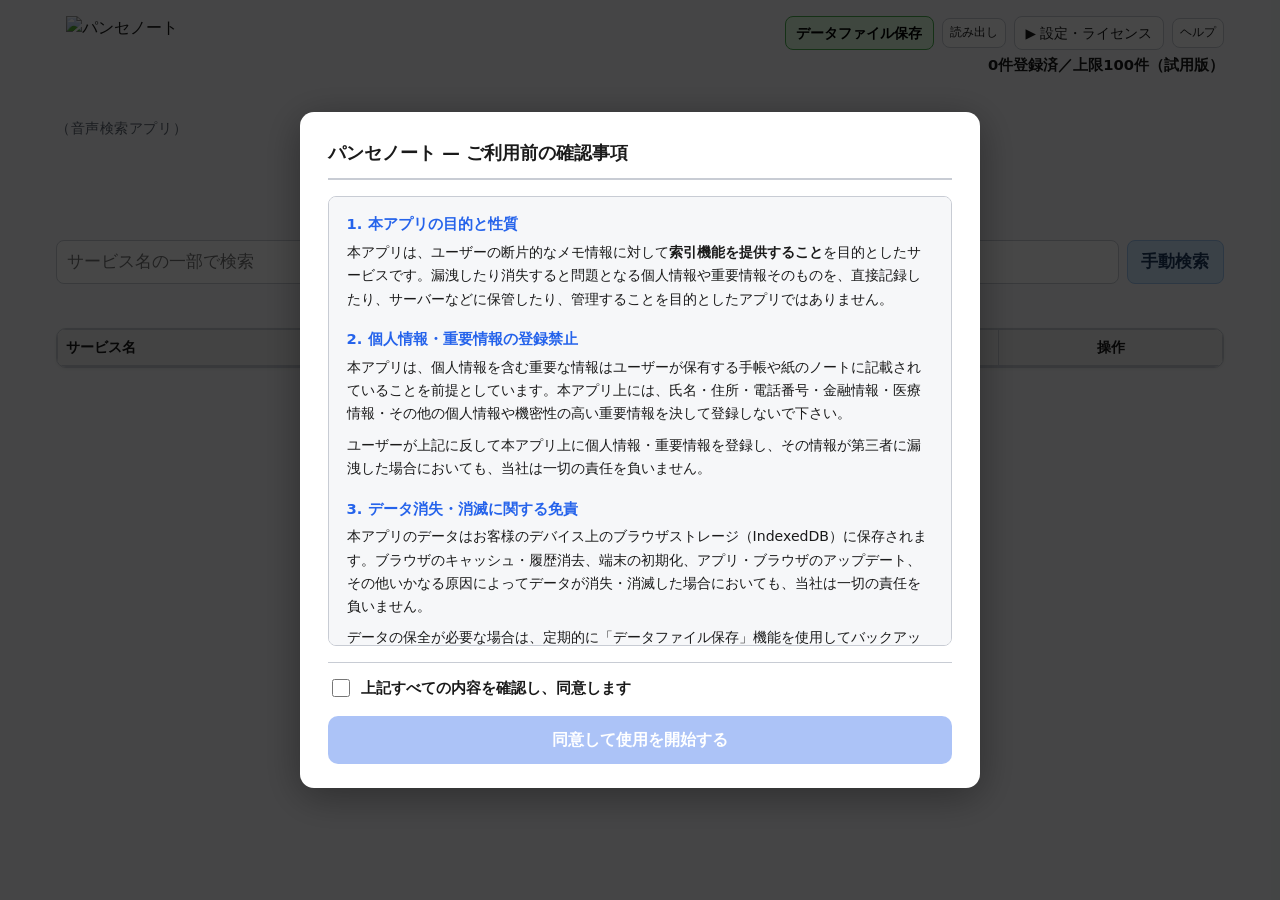
==== index.html @ 1d2e1993 "アイコン変更２" ====
<!DOCTYPE html>
<html lang="ja">
  <head>
    <meta charset="utf-8" />
    <meta name="viewport" content="width=device-width, initial-scale=1" />
    <title>パンセノート — 音声検索アプリ</title>
    <meta
      name="description"
      content="紙ノートに書いた情報の索引を、音声と手入力で登録・検索します。"
    />
    <meta name="theme-color" content="#115e59" />
    <meta name="mobile-web-app-capable" content="yes" />
    <meta name="apple-mobile-web-app-capable" content="yes" />
    <meta name="apple-mobile-web-app-status-bar-style" content="default" />
    <meta name="apple-mobile-web-app-title" content="パンセノート" />
    <link rel="manifest" href="./manifest.webmanifest" />
    <link rel="icon" href="./img/icons/icon-192.png" sizes="192x192" type="image/png" />
    <link rel="apple-touch-icon" href="./img/icons/apple-touch-icon.png" />
    <link rel="stylesheet" href="css/app.css" />
  </head>
  <body>
    <div class="app-wrap">
      <input
        type="file"
        id="import-file"
        class="sr-only"
        accept="application/json,.json,application/zip,.zip"
        aria-hidden="true"
      />
      <input
        type="file"
        id="photo-file"
        class="sr-only"
        accept="image/*"
        aria-hidden="true"
      />

      <header class="app-header">
        <!-- 上段: ロゴ（左）＋ボタン群（右） -->
        <div class="header-top-row">
          <div class="app-logo-block">
            <img src="img/logo.svg" alt="パンセノート" class="app-logo" />
            <!-- PC用副題（ロゴ中央揃え） -->
            <p class="subtitle subtitle-desktop">（音声検索アプリ）</p>
          </div>
          <div class="header-right-block">
            <div class="header-data-actions">
              <button type="button" id="btn-demo" class="sm-header btn-demo-trigger" hidden>
                デモ
              </button>
              <button type="button" id="btn-export" class="sm-header btn-action-green">
                <span class="lbl-wide">データファイル保存</span><span class="lbl-narrow">データ保存</span>
              </button>
              <button type="button" id="btn-import-trigger" class="sm-header btn-header-import">
                <span class="lbl-wide">読み出し</span><span class="lbl-narrow">読出</span>
              </button>
              <span class="hdr-break" aria-hidden="true"></span>
              <div class="header-secondary-actions">
                <button type="button" id="btn-settings-toggle" class="sm-header">
                  ▶ 設定・ライセンス
                </button>
                <button type="button" id="btn-help" class="sm-header btn-header-import">
                  <span class="lbl-wide">ヘルプ</span><span class="lbl-narrow">ヘルプ</span>
                </button>
              </div>
            </div>
            <!-- PC用件数情報（ボタン下・右寄せ） -->
            <p class="plan-summary plan-summary-pc" id="plan-summary-line" aria-live="polite"></p>
          </div>
        </div>

        <!-- 副題＋件数情報行（タブレット・スマホ用） -->
        <div class="header-sub-row">
          <p class="subtitle subtitle-sp">（音声検索アプリ）</p>
          <p class="plan-summary plan-summary-sp" id="plan-summary-line-sp" aria-live="polite"></p>
        </div>

        <!-- 音声ボタン行（中央配置、ヘッダー最下部） -->
        <div class="voice-row">
          <button
            type="button"
            id="btn-voice-search"
            class="voice-lg voice-btn voice-btn-search"
          >
            <span class="voice-btn-inner">
              <span class="voice-btn-title-row">
                <span class="voice-btn-mic" aria-hidden="true">
                  <svg xmlns="http://www.w3.org/2000/svg" width="22" height="22" viewBox="0 0 24 24" fill="currentColor" focusable="false">
                    <path d="M12 14c1.66 0 3-1.34 3-3V5c0-1.66-1.34-3-3-3S9 3.34 9 5v6c0 1.66 1.34 3 3 3zm5-3c0 2.76-2.24 5-5 5s-5-2.24-5-5H5c0 3.53 2.61 6.43 6 6.92V21h2v-3.08c3.39-.49 6-3.39 6-6.92h-2z"/>
                  </svg>
                </span>
                <span class="voice-btn-title">音声検索</span>
              </span>
              <span class="voice-btn-sub">（サービス名の一部）</span>
            </span>
          </button>
          <button
            type="button"
            id="btn-voice-register"
            class="voice-lg voice-btn voice-btn-register"
          >
            <span class="voice-btn-inner">
              <span class="voice-btn-title-row">
                <span class="voice-btn-mic" aria-hidden="true">
                  <svg xmlns="http://www.w3.org/2000/svg" width="22" height="22" viewBox="0 0 24 24" fill="currentColor" focusable="false">
                    <path d="M12 14c1.66 0 3-1.34 3-3V5c0-1.66-1.34-3-3-3S9 3.34 9 5v6c0 1.66 1.34 3 3 3zm5-3c0 2.76-2.24 5-5 5s-5-2.24-5-5H5c0 3.53 2.61 6.43 6 6.92V21h2v-3.08c3.39-.49 6-3.39 6-6.92h-2z"/>
                  </svg>
                </span>
                <span class="voice-btn-title" id="voice-register-title">音声登録</span>
              </span>
              <span class="voice-btn-sub" id="voice-register-sub-primary">（サービス名）</span>
              <span class="voice-btn-sub" id="voice-register-sub-secondary">又は（●冊●頁・名前）</span>
            </span>
          </button>
        </div>
      </header>

      <div
        id="license-warning-banner"
        class="license-warning-banner"
        role="status"
        hidden
      ></div>

      <!-- メイン表示エリア（設定展開時は非表示） -->
      <div id="main-section">
        <div id="entry-limit-warning-inline" class="inline-warning" role="status" hidden></div>

        <div class="search-row">
          <label class="sr-only" for="manual-search">手動検索</label>
          <input
            type="search"
            id="manual-search"
            placeholder="サービス名の一部で検索"
            autocomplete="off"
          />
          <button type="button" id="btn-search" class="btn-action-green">
            手動検索
          </button>
        </div>
        <div id="search-meta" class="search-meta" aria-live="polite"></div>

        <div class="table-wrap">
          <table class="entries-table">
            <colgroup>
              <col class="col-title" />
              <col class="col-booknum" />
              <col class="col-actions" />
            </colgroup>
            <thead>
              <tr>
                <th scope="col" class="th-title">サービス名</th>
                <th scope="col" class="th-booknum">冊・頁</th>
                <th scope="col" class="th-actions">操作</th>
              </tr>
            </thead>
            <tbody id="entries-body"></tbody>
          </table>
        </div>
      </div>

      <!-- 設定・ライセンスパネル（設定ボタン押下時のみ表示） -->
      <div id="settings-panel" class="settings-panel" hidden>
        <div class="settings-panel-title">▼ 設定・ライセンス</div>
        <div class="settings-body">
          <div class="user-settings-section plan-up-section">
            <p class="user-settings-title">プランアップする</p>
            <div class="settings-action-row plan-up-action-row">
              <button
                type="button"
                id="btn-plan-up"
                class="settings-link-button"
              >
                ▶ プランアップする
              </button>
              <p class="plan-up-note">・プランアップページに移ります。</p>
            </div>
            <div class="license-form">
              <label for="license-key-input">ライセンスキー <span class="license-key-note">・マイナス記号の入力は省略可能です。アルファベットは小文字で入力が可能です。</span><span id="license-activate-status" class="license-activate-status" hidden>ただいま認証中です。</span></label>
              <div class="license-form-row">
                <input
                  type="text"
                  id="license-key-input"
                  class="license-key-input"
                  placeholder="PN1-XXXX-XXXX-XXXX"
                  autocomplete="off"
                  spellcheck="false"
                />
                <button type="button" id="btn-license-activate" class="settings-license-btn">
                  認証する
                </button>
              </div>
            </div>
          </div>
          <div class="user-settings-section">
            <p class="user-settings-title">ユーザー設定</p>
            <label class="settings-check-row" for="setting-prefer-manual-register">
              <input type="checkbox" id="setting-prefer-manual-register" />
              <span>音声登録を使用しない（手動登録を使用する）</span>
            </label>
            <label class="settings-check-row demo-settings-row" for="setting-show-demo-button">
              <input type="checkbox" id="setting-show-demo-button" />
              <span>デモボタンを表示する（体験機モードをオンにする）</span>
            </label>
            <label class="settings-field-label" for="setting-speech-timeout">
              音声認識タイムアウト
            </label>
            <select id="setting-speech-timeout" class="settings-select">
              <option value="5000">5秒</option>
              <option value="10000">10秒</option>
            </select>
            <label class="settings-field-label settings-field-label-transfer" for="btn-device-transfer">
              他の端末とデータを受け渡しする
            </label>
            <div class="settings-action-row transfer-action-row">
              <button type="button" id="btn-device-transfer" class="settings-link-button">
                ▶ 他の端末とデータを受け渡しする
              </button>
            </div>
          </div>

          <hr class="settings-divider" />
          <button type="button" class="voice-log-toggle-btn" id="internal-settings-toggle-btn">▶ 内部情報・診断</button>
          <div class="voice-log-body" id="internal-settings-body" hidden>
            <p id="license-api-url-hint" class="settings-hint"></p>
            <p id="license-api-diagnostics" class="settings-hint" aria-live="polite"></p>
            <ul class="license-meta">
              <li>
                プラン: <span id="license-plan-detail">—</span>
              </li>
              <li>認証状態: <span id="license-status-label">—</span></li>
              <li>初回認証日時: <span id="license-activated-at">—</span></li>
              <li>最終サーバー確認: <span id="license-last-checked">—</span></li>
              <li>次回確認予定: <span id="license-next-check">—</span></li>
              <li>最終データ保存日時: <span id="last-backup-label">—</span></li>
              <li>最終保存ファイル: <span id="last-backup-path-label">—</span></li>
              <li>最終データ読込日時: <span id="last-import-at-label">—</span></li>
              <li>最終読込ファイル: <span id="last-import-path-label">—</span></li>
              <li>未保存の変更件数: <span id="unsaved-change-count-label">—</span></li>
              <li>最終保存推奨表示: <span id="last-backup-recommend-label">—</span></li>
              <li>利用規約同意日時: <span id="terms-accepted-at-label">—</span></li>
              <li>アプリセルフID: <span id="app-self-id-label">—</span></li>
              <li>利用回数: <span id="app-launch-count-label">—</span></li>
              <li>検索実施回数: <span id="search-count-label">—</span></li>
              <li>登録実施回数: <span id="register-count-label">—</span></li>
              <li>最終利用状況送信: <span id="last-usage-sent-at-label">—</span></li>
              <li>アプリ版: <span id="app-version-label">—</span> <span id="app-build-label" style="font-size:0.85em;color:var(--muted)"></span></li>
              <li>現在認識している表示領域: <span id="viewport-size-label">—</span></li>
            </ul>
            <div class="license-meta-action-row">
              <button type="button" id="btn-force-refresh" class="settings-license-btn">
                最新版を読み込み直す
              </button>
            </div>
          </div>

          <!-- 直近音声認識ログ（確認用） -->
          <hr class="settings-divider" />
          <button type="button" class="voice-log-toggle-btn" id="voice-log-toggle-btn">▶ 直近音声認識ログ（確認用）</button>
          <div class="voice-log-body" id="voice-log-body" hidden>
            <p class="settings-lead">音声検索・音声登録の直近10件について、生の認識結果と検索/解析結果を表示します。音声認識不調時の確認に使えます。</p>
            <div class="voice-log-actions">
              <button type="button" id="btn-voice-log-clear">ログを消去</button>
            </div>
            <div id="voice-log-list" class="voice-log-list" aria-live="polite"></div>
          </div>
        </div>
      </div>
    </div>

    <div
      id="orientation-lock-overlay"
      class="orientation-lock-overlay"
      hidden
      aria-modal="true"
      role="dialog"
      aria-labelledby="orientation-lock-title"
    >
      <div class="orientation-lock-box" role="document">
        <h2 id="orientation-lock-title" class="orientation-lock-title">縦向きでご利用ください</h2>
        <p class="orientation-lock-text">このアプリは縦固定です。端末を縦向きに戻してください。</p>
      </div>
    </div>

    <!-- 規約承認モーダル（未承認時のみ表示） -->
    <div id="terms-modal" class="terms-overlay" hidden aria-modal="true" role="dialog" aria-labelledby="terms-title">
      <div class="terms-box">
        <h2 id="terms-title" class="terms-title">パンセノート — ご利用前の確認事項</h2>
        <div class="terms-scroll" tabindex="0">

          <section class="terms-section">
            <h3>1. 本アプリの目的と性質</h3>
            <p>本アプリは、ユーザーの断片的なメモ情報に対して<strong>索引機能を提供すること</strong>を目的としたサービスです。漏洩したり消失すると問題となる個人情報や重要情報そのものを、直接記録したり、サーバーなどに保管したり、管理することを目的としたアプリではありません。</p>
          </section>

          <section class="terms-section">
            <h3>2. 個人情報・重要情報の登録禁止</h3>
            <p>本アプリは、個人情報を含む重要な情報はユーザーが保有する手帳や紙のノートに記載されていることを前提としています。本アプリ上には、氏名・住所・電話番号・金融情報・医療情報・その他の個人情報や機密性の高い重要情報を決して登録しないで下さい。</p>
            <p>ユーザーが上記に反して本アプリ上に個人情報・重要情報を登録し、その情報が第三者に漏洩した場合においても、当社は一切の責任を負いません。</p>
          </section>

          <section class="terms-section">
            <h3>3. データ消失・消滅に関する免責</h3>
            <p>本アプリのデータはお客様のデバイス上のブラウザストレージ（IndexedDB）に保存されます。ブラウザのキャッシュ・履歴消去、端末の初期化、アプリ・ブラウザのアップデート、その他いかなる原因によってデータが消失・消滅した場合においても、当社は一切の責任を負いません。</p>
            <p>データの保全が必要な場合は、定期的に「データファイル保存」機能を使用してバックアップを取得してください。</p>
          </section>

          <section class="terms-section">
            <h3>4. 外部サービスとの通信</h3>
            <p>本アプリはライセンス認証および利用状況確認のため、インターネット経由で Google Apps Script と通信します。送信される情報には、ライセンスキー、アプリバージョン、端末識別の参考情報、利用規約同意日時、アプリセルフID、起動回数、検索回数、登録回数等の利用統計が含まれます。</p>
            <p>本文・メモ等の登録データそのものは送信対象に含めません。ただし、機密情報・個人情報は本アプリへ登録しない前提でご利用ください。</p>
          </section>

          <section class="terms-section">
            <h3>5. 動作環境の保証</h3>
            <p>本アプリはブラウザ上で動作するWebアプリケーションです。ブラウザの種類・バージョン・OS・デバイス環境によっては、一部機能（音声認識等）が正常に動作しない場合があります。当社は特定の環境での動作を保証しません。</p>
          </section>

          <section class="terms-section">
            <h3>6. サービスの変更・中断・終了</h3>
            <p>当社は、ユーザーへの事前通知なく、本アプリの機能の変更・追加・削除、およびサービスの中断・終了を行う場合があります。これにより生じたいかなる損害についても、当社は責任を負いません。</p>
          </section>

          <section class="terms-section">
            <h3>7. 本規約の改訂</h3>
            <p>当社は必要に応じて本規約を改訂することがあります。改訂が行われた場合、次回のアプリ起動時に改めて確認・同意を求めます。改訂後も本アプリを継続してご利用になる場合は、改訂後の規約に同意したものとみなします。</p>
          </section>

        </div><!-- /.terms-scroll -->

        <div class="terms-agree-row">
          <label class="terms-agree-label">
            <input type="checkbox" id="terms-agree-check" />
            <span>上記すべての内容を確認し、同意します</span>
          </label>
        </div>
        <button type="button" id="btn-terms-agree" class="terms-agree-btn" disabled>
          同意して使用を開始する
        </button>
      </div>
    </div><!-- /#terms-modal -->

    <div id="app-dialog" class="app-dialog-overlay" hidden aria-modal="true" role="dialog" aria-labelledby="app-dialog-message">
      <div class="app-dialog-box" role="document">
        <button type="button" id="app-dialog-close" class="mobile-edit-close-btn app-dialog-close-btn" aria-label="閉じる" hidden>✕</button>
        <p id="app-dialog-message" class="app-dialog-message"></p>
        <p id="app-dialog-detail" class="app-dialog-detail" hidden></p>
        <div id="app-dialog-sections" class="app-dialog-sections" hidden></div>
        <div class="app-dialog-actions">
          <button type="button" id="app-dialog-cancel" class="app-dialog-btn app-dialog-btn-secondary">キャンセル</button>
          <button type="button" id="app-dialog-ok" class="app-dialog-btn app-dialog-btn-primary">OK</button>
          <button type="button" id="app-dialog-extra" class="app-dialog-btn btn-action-ai" hidden>AIで調べる</button>
        </div>
      </div>
    </div><!-- /#app-dialog -->

    <div id="demo-guide-overlay" class="demo-guide-overlay" hidden aria-modal="true" role="dialog" aria-labelledby="demo-guide-title">
      <div class="demo-guide-box" role="document">
        <div class="demo-guide-header">
          <h2 id="demo-guide-title" class="demo-guide-title">パンセノート 新体験へようこそ！</h2>
          <span class="demo-guide-badge">サンプルデータ入り</span>
        </div>
        <div class="demo-guide-body">
          <button type="button" id="demo-guide-close" class="mobile-edit-close-btn demo-guide-close" aria-label="閉じる">✕</button>
          <p class="demo-guide-lead">
            サンプルデータが読み込まれています。<br />
            音声検索を試したり、検索結果を「AIで調べる」ボタンで調べたり体験できます。
          </p>
          <section class="demo-guide-section">
            <h3>おすすめ検索語</h3>
            <div class="demo-guide-chip-list">
              <span class="demo-guide-chip">ママ</span>
              <span class="demo-guide-chip">キッチン</span>
              <span class="demo-guide-chip">あんかけ</span>
              <span class="demo-guide-chip">鶏肉</span>
              <span class="demo-guide-chip">エアコン</span>
              <span class="demo-guide-chip">パナ</span>
              <span class="demo-guide-chip">イオン</span>
              <span class="demo-guide-chip">Google</span>
              <span class="demo-guide-chip">パソコン</span>
              <span class="demo-guide-chip">スマホ</span>
            </div>
          </section>
          <section class="demo-guide-section">
            <h3>音声登録も試せます</h3>
            <div class="demo-guide-chip-list">
              <span class="demo-guide-chip demo-guide-chip-wide">「メモ 洗濯機」と発声</span>
              <span class="demo-guide-chip demo-guide-chip-wide">「1冊目 5ページ レシピ」と発声</span>
            </div>
          </section>
          <div class="demo-guide-note-block">
            <p><strong>AIで調べる：</strong> 検索結果に対しては、「AIで調べる」ボタンが用意されていますのでお試しください。</p>
            <p><strong>ヘルプ：</strong> 詳細なヘルプ機能がヘルプボタンに準備されていますので、ご不明な点はヘルプボタンもご活用ください。</p>
            <p><strong>サンプルデータについて：</strong> このサンプルデータは、設定ライセンス画面でいつでも削除することが出来ます。</p>
          </div>
          <button type="button" id="demo-guide-start" class="demo-guide-start-btn">このガイドを閉じて使ってみる</button>
        </div>
      </div>
    </div><!-- /#demo-guide-overlay -->

    <div id="import-confirm-dialog" class="app-dialog-overlay" hidden aria-modal="true" role="dialog" aria-labelledby="import-confirm-title">
      <div class="app-dialog-box import-confirm-box" role="document">
        <h2 id="import-confirm-title" class="import-confirm-title">外部保存データファイルを読み込みます</h2>
        <dl class="import-confirm-meta">
          <div class="import-confirm-meta-row">
            <dt>ファイル名</dt>
            <dd id="import-confirm-file-name">-</dd>
          </div>
          <div class="import-confirm-meta-row">
            <dt>登録データ件数</dt>
            <dd id="import-confirm-item-count">0件</dd>
          </div>
          <div class="import-confirm-meta-row">
            <dt>登録写真件数</dt>
            <dd id="import-confirm-photo-count">0件</dd>
          </div>
        </dl>
        <div id="import-confirm-mode-wrap" class="import-confirm-mode-wrap" hidden>
          <p class="import-confirm-mode-title">現在のパンセノートに登録データがあります。読み込み方法を選択してください。</p>
          <p id="import-confirm-note" class="app-dialog-detail import-confirm-note" hidden></p>
          <label class="import-confirm-option">
            <input type="radio" name="import-confirm-mode" value="append" checked />
            <span>追加して読み込む</span>
          </label>
          <label class="import-confirm-option">
            <input type="radio" name="import-confirm-mode" value="replace" />
            <span>既存データを破棄して上書きする</span>
          </label>
        </div>
        <div class="app-dialog-actions">
          <button type="button" id="import-confirm-cancel" class="app-dialog-btn app-dialog-btn-secondary">読み込まない</button>
          <button type="button" id="import-confirm-ok" class="app-dialog-btn app-dialog-btn-primary">読み込む</button>
        </div>
      </div>
    </div><!-- /#import-confirm-dialog -->

    <div id="photo-viewer-overlay" class="photo-viewer-overlay" hidden aria-modal="true" role="dialog" aria-labelledby="photo-viewer-title">
      <div class="photo-viewer-box" role="document">
        <div class="photo-viewer-header">
          <h2 id="photo-viewer-title" class="photo-viewer-title">登録写真</h2>
          <button type="button" id="photo-viewer-close" class="app-dialog-btn app-dialog-btn-secondary">閉じる</button>
        </div>
        <div class="photo-viewer-body">
          <img id="photo-viewer-image" class="photo-viewer-image" alt="登録写真" />
        </div>
      </div>
    </div><!-- /#photo-viewer-overlay -->

    <div id="mobile-edit-sheet-overlay" class="mobile-edit-sheet-overlay" hidden aria-modal="true" role="dialog" aria-labelledby="mobile-edit-sheet-title">
      <div id="mobile-edit-sheet" class="mobile-edit-sheet" role="document">
        <div class="mobile-edit-sheet-header">
          <h2 id="mobile-edit-sheet-title" class="mobile-edit-sheet-title">データ編集</h2>
          <button type="button" id="mobile-edit-close" class="mobile-edit-close-btn" aria-label="閉じる">✕</button>
        </div>
        <div class="mobile-edit-sheet-body">
          <label class="mobile-edit-field">
            <span>サービス名</span>
            <textarea id="mobile-edit-title" rows="2" maxlength="100" placeholder="情報を入力（サービス名空欄のデータ登録はできません）..."></textarea>
          </label>
          <div class="mobile-edit-bookpage-row">
            <label class="mobile-edit-field">
              <span>冊目</span>
              <input type="text" id="mobile-edit-book" inputmode="numeric" maxlength="3" />
            </label>
            <label class="mobile-edit-field">
              <span>ページ</span>
              <input type="text" id="mobile-edit-page" inputmode="numeric" maxlength="3" />
            </label>
          </div>
          <div class="mobile-edit-field memo-photo-field">
            <span>メモ</span>
            <div class="memo-photo-layout">
              <textarea id="mobile-edit-memo" class="memo-photo-textarea" rows="5" maxlength="500" placeholder="メモを入力（登録ボタンで確定）..."></textarea>
              <div id="mobile-edit-photo-slot" hidden></div>
            </div>
          </div>
        </div>
        <div class="mobile-edit-sheet-actions">
          <button type="button" id="mobile-edit-ai" class="app-dialog-btn app-dialog-btn-secondary">AIで調べる</button>
          <button type="button" id="mobile-edit-save" class="app-dialog-btn app-dialog-btn-primary">登録</button>
          <button type="button" id="mobile-edit-delete" class="app-dialog-btn app-dialog-btn-danger">削除</button>
        </div>
      </div>
    </div><!-- /#mobile-edit-sheet -->

    <div id="ai-lookup-overlay" class="ai-lookup-overlay" hidden aria-modal="true" role="dialog" aria-labelledby="ai-lookup-title">
      <div class="ai-lookup-dialog" role="document">
        <div class="ai-lookup-header">
          <h2 id="ai-lookup-title" class="ai-lookup-title">AIで調べる</h2>
          <button type="button" id="ai-lookup-close" class="mobile-edit-close-btn" aria-label="閉じる">✕</button>
        </div>
        <div class="ai-lookup-body">
          <label class="ai-lookup-field">
            <span>検索結果</span>
            <textarea id="ai-lookup-base-text" rows="3" maxlength="1000" placeholder="検索結果を入力"></textarea>
          </label>
          <label class="ai-lookup-field">
            <span>調べたい内容の種類</span>
            <select id="ai-lookup-category"></select>
          </label>
          <label class="ai-lookup-field">
            <span>定型文</span>
            <select id="ai-lookup-template"></select>
          </label>
          <label class="ai-lookup-field">
            <span>知りたいこと</span>
            <textarea id="ai-lookup-user-text" rows="3" maxlength="500" placeholder=""></textarea>
          </label>
        </div>
        <div class="ai-lookup-actions">
          <button type="button" id="ai-lookup-search" class="app-dialog-btn app-dialog-btn-primary">AIで調べる（外部ブラウザでの検索画面に移ります）</button>
        </div>
      </div>
    </div><!-- /#ai-lookup-overlay -->

    <div id="device-transfer-overlay" class="device-transfer-overlay" hidden aria-modal="true" role="dialog" aria-labelledby="device-transfer-title">
      <div class="device-transfer-dialog" role="document">
        <div class="device-transfer-header">
          <h2 id="device-transfer-title" class="device-transfer-title">他の端末とデータを受け渡しする</h2>
          <button type="button" id="device-transfer-close" class="mobile-edit-close-btn" aria-label="閉じる">✕</button>
        </div>
        <div class="device-transfer-body">
          <p class="device-transfer-lead">
            最上部のボタンを使って保存したデータファイルを、他の端末で読み出せば、他の端末との間で、登録データを共有することが出来ます。
          </p>
          <p class="device-transfer-lead">
            他の端末への保存データファイルの受け渡し方が解らない方は、以下の手順に従って、データファイルの送受信を試みてください。
          </p>
          <p class="device-transfer-lead">
            Windows・Androidスマホ・タブレット同士、または iPhone・iPad・Mac 同士でのファイル受け渡しを案内します。
          </p>
          <p class="device-transfer-lead">
            Android・WindowsではQuick Share、iPhone・iPad・MacではAirDropを使います。
          </p>

          <div class="device-transfer-case-block">
            <p class="device-transfer-case-title">今から行う作業を選んでください。</p>
            <div class="device-transfer-case-tabs device-transfer-mode-tabs" role="tablist" aria-label="送受信の選択">
              <button type="button" class="device-transfer-case-tab" id="device-transfer-mode-send" data-transfer-mode="send" role="tab" aria-selected="false">
                データファイルを送る
              </button>
              <button type="button" class="device-transfer-case-tab" id="device-transfer-mode-receive" data-transfer-mode="receive" role="tab" aria-selected="false">
                データファイルを受け取る
              </button>
            </div>
          </div>

          <div class="device-transfer-case-block">
            <p class="device-transfer-case-title">現在、ご使用中の端末を選んでください。</p>
            <div class="device-transfer-case-tabs device-transfer-device-tabs" role="tablist" aria-label="端末の選択">
              <button type="button" class="device-transfer-case-tab" id="device-transfer-device-android" data-transfer-device="android" role="tab" aria-selected="false">
                Androidスマホ・タブレット
              </button>
              <button type="button" class="device-transfer-case-tab" id="device-transfer-device-windows" data-transfer-device="windows" role="tab" aria-selected="false">
                Windows 機器
              </button>
              <button type="button" class="device-transfer-case-tab" id="device-transfer-device-iphoneipad" data-transfer-device="iphoneipad" role="tab" aria-selected="false">
                iPhone・iPad
              </button>
              <button type="button" class="device-transfer-case-tab" id="device-transfer-device-mac" data-transfer-device="mac" role="tab" aria-selected="false">
                Mac
              </button>
            </div>
            <div class="device-transfer-case-panel" id="device-transfer-case-panel" role="tabpanel">
              <h3 id="device-transfer-case-panel-title" class="device-transfer-case-panel-title">送受信と端末を選んでください</h3>
              <p id="device-transfer-case-panel-text" class="device-transfer-case-panel-text"></p>
            </div>
          </div>

          <div class="device-transfer-actions">
            <button type="button" id="device-transfer-run" class="app-dialog-btn device-transfer-main-btn" disabled>
              この内容で進む
            </button>
          </div>

          <div id="device-transfer-result" class="device-transfer-result" hidden>
            <p class="device-transfer-result-title">今回送るファイル</p>
            <dl class="device-transfer-result-meta">
              <div class="device-transfer-result-row">
                <dt>ファイル名</dt>
                <dd id="device-transfer-result-name">—</dd>
              </div>
              <div class="device-transfer-result-row">
                <dt>保存場所</dt>
                <dd id="device-transfer-result-location">—</dd>
              </div>
              <div class="device-transfer-result-row">
                <dt>作成日時</dt>
                <dd id="device-transfer-result-created-at">—</dd>
              </div>
              <div class="device-transfer-result-row">
                <dt>次の操作</dt>
                <dd id="device-transfer-result-next-step">—</dd>
              </div>
            </dl>
          </div>

          <p class="device-transfer-caution">
            送信先の端末に登録データを送ります。送信先の端末をよくご確認の上実行してください。
          </p>
        </div>
      </div>
    </div><!-- /#device-transfer-overlay -->

    <div id="toast" role="status" aria-live="polite"></div>

    <script src="js/config.js"></script>
    <script src="vendor/jszip.min.js"></script>
    <script src="js/license.js"></script>
    <script src="js/usage.js"></script>
    <script src="js/normalize.js"></script>
    <script src="js/db.js"></script>
    <script src="js/image.js"></script>
    <script src="js/voice.js"></script>
    <script>
      (function () {
        "use strict";
        if (!("serviceWorker" in navigator)) return;
        var C = window.PANSEE_CONFIG;
        if (!C || typeof C.getServiceWorkerUrl !== "function") return;
        window.addEventListener("load", function () {
          navigator.serviceWorker
            .register(C.getServiceWorkerUrl(), { scope: C.getBasePath() })
            .catch(function (err) {
              console.warn("Service worker registration failed:", err);
            });
        });
      })();
    </script>
    <script src="js/app.js"></script>
    <script>
      (function () {
        "use strict";

        function getBasePath() {
          var C = window.PANSEE_CONFIG;
          if (C && typeof C.getBasePath === "function") {
            return C.getBasePath();
          }
          return "/";
        }

        function fallbackForceRefresh() {
          if (!navigator.onLine) {
            window.alert("オンライン時のみ実行できます。");
            return;
          }
          if (!window.confirm("最新版を読み込み直しますか？\n保存していない変更がある場合は、先にデータ保存を行ってください。")) {
            return;
          }

          var scope = getBasePath();
          var reloaded = false;
          function reloadOnce() {
            if (reloaded) return;
            reloaded = true;
            window.location.replace(scope + "?refresh=" + Date.now());
          }

          if (!("serviceWorker" in navigator) || typeof caches === "undefined") {
            reloadOnce();
            return;
          }

          navigator.serviceWorker.getRegistration(scope).then(function (reg) {
            if (!reg) return null;
            return reg.update().catch(function () {
              return reg;
            }).then(function () {
              return navigator.serviceWorker.getRegistration(scope).catch(function () {
                return reg;
              });
            });
          }).then(function (reg) {
            return caches.keys().then(function (keys) {
              return Promise.all(
                keys.map(function (key) {
                  if (String(key).indexOf("panseenote-") !== 0) return Promise.resolve();
                  return caches.delete(key);
                })
              ).then(function () {
                return reg;
              });
            });
          }).then(function (reg) {
            navigator.serviceWorker.addEventListener("controllerchange", reloadOnce, { once: true });
            if (reg && reg.waiting) {
              reg.waiting.postMessage("skip-waiting");
              window.setTimeout(reloadOnce, 1500);
              return;
            }
            if (reg && reg.installing) {
              reg.installing.addEventListener("statechange", function () {
                if (reg.waiting) {
                  reg.waiting.postMessage("skip-waiting");
                }
              });
              window.setTimeout(reloadOnce, 1800);
              return;
            }
            reloadOnce();
          }).catch(function (err) {
            console.error("Fallback force refresh failed:", err);
            window.alert("最新版の読み込み直しに失敗しました。通信状況をご確認ください。");
          });
        }

        document.addEventListener("click", function (ev) {
          var target = ev.target;
          if (!(target instanceof Element)) return;
          var btn = target.closest("#btn-force-refresh");
          if (!btn || ev.defaultPrevented) return;
          if (typeof window.PANSEE_forceRefreshApp === "function") {
            return;
          }
          ev.preventDefault();
          fallbackForceRefresh();
        });
      })();
    </script>
  </body>
</html>
---- css/app.css ----
/* パンセノート — 標準的な読みやすさ優先のスタイル */

:root {
  color-scheme: light dark;
  --bg: #f6f7f9;
  --fg: #1a1a1a;
  --card: #ffffff;
  --border: #c8ccd4;
  --accent: #2563eb;
  --accent-hover: #1d4ed8;
  --danger: #b91c1c;
  --muted: #5c6370;
  --voice-pastel-search-bg: #cfe8ff;
  --voice-pastel-search-border: #9ec5f0;
  --voice-pastel-search-fg: #1e3a5f;
  --voice-pastel-register-bg: #fff3bf;
  --voice-pastel-register-border: #e8d48b;
  --voice-pastel-register-fg: #5c4a1a;
  --btn-save-green: #e1ffe1;
  --btn-save-green-hover: #d4f6d4;
  --btn-save-green-border: #4caf50;
  --btn-save-green-fg: #000000;
  --btn-delete-red: #ffcdcd;
  --btn-delete-red-hover: #ffc1c1;
  --btn-delete-red-border: #ff5050;
  --btn-delete-red-fg: #000000;
  --form-input-large: 1.05rem;
  --floating-ui-top: 8.5rem;
  font-family: system-ui, -apple-system, "Segoe UI", Roboto, "Hiragino Sans",
    "Noto Sans JP", sans-serif;
  line-height: 1.5;
}

@media (prefers-color-scheme: dark) {
  :root {
    --bg: #121418;
    --fg: #eef0f4;
    --card: #1c1f26;
    --border: #3d4453;
    --accent: #60a5fa;
    --accent-hover: #93c5fd;
    --danger: #f87171;
    --muted: #a8b0c0;
    --voice-pastel-search-bg: #1a3a52;
    --voice-pastel-search-border: #3d6a8a;
    --voice-pastel-search-fg: #dbeafe;
    --voice-pastel-register-bg: #4a4420;
    --voice-pastel-register-border: #8a7a40;
    --voice-pastel-register-fg: #fef3c7;
  }
}

* {
  box-sizing: border-box;
}

body {
  margin: 0;
  background: var(--bg);
  color: var(--fg);
}

body.orientation-locked {
  overflow: hidden;
}

.orientation-lock-overlay {
  position: fixed;
  inset: 0;
  z-index: 6000;
  display: none;
  align-items: center;
  justify-content: center;
  padding: 1.25rem;
  background: rgba(15, 23, 42, 0.9);
}

body.orientation-locked .orientation-lock-overlay {
  display: flex;
}

.orientation-lock-box {
  width: min(100%, 24rem);
  padding: 1.25rem 1rem;
  border-radius: 14px;
  background: var(--card);
  color: var(--fg);
  text-align: center;
  box-shadow: 0 8px 24px rgba(0, 0, 0, 0.24);
}

.orientation-lock-title {
  margin: 0 0 0.5rem;
  font-size: 1.1rem;
}

.orientation-lock-text {
  margin: 0;
  color: var(--muted);
  font-size: 0.95rem;
  line-height: 1.6;
}

.app-wrap {
  max-width: 1200px;
  margin: 0 auto;
  padding: 1rem 1rem 3rem;
}

/* ======================================================
   ヘッダー — 基本（PC / 768px 以上）
   ====================================================== */

.app-header {
  margin-bottom: 0.5rem;
}

/* 上段: ロゴ（左）＋ボタン群（右） */
.header-top-row {
  display: flex;
  align-items: flex-start;
  gap: 0.5rem 0.75rem;
}

/* ロゴブロック: 画像と副題（PC用）を縦に並べ、中央揃え */
.app-logo-block {
  flex-shrink: 0;
  display: flex;
  flex-direction: column;
  align-items: center;
}

.app-logo {
  height: 100px;
  width: auto;
  display: block;
}

/* 副題 */
.subtitle {
  margin: 0.15rem 0 0;
  color: var(--muted);
  font-size: 0.88rem;
  letter-spacing: 0.04em;
  text-align: center;
}

/* PC: ロゴブロック内副題を表示 */
.subtitle-desktop { display: block; }
/* SP/タブレット: header-sub-row 内副題（デフォルト非表示） */
.subtitle-sp      { display: none; }

/* 右ブロック */
.header-right-block {
  display: flex;
  flex-direction: column;
  align-items: flex-end;
  gap: 0.3rem;
  margin-left: auto;
}

/* データ操作ボタン群 */
.header-data-actions {
  display: flex;
  flex-wrap: wrap;
  gap: 0.5rem;
  justify-content: flex-end;
  align-items: center;
}

.header-secondary-actions {
  display: flex;
  gap: 0.5rem;
  align-items: center;
}

/* flex break: デフォルト非表示（スマホで設定ボタンを次行に押し出す） */
.hdr-break {
  display: none;
  flex-basis: 100%;
  height: 0;
}

/* ボタンラベル切替（PC/タブレット=フル、スマホ=短縮） */
.lbl-narrow { display: none;   }
.lbl-wide   { display: inline; }

/* 件数情報 */
.plan-summary {
  margin: 0;
  text-align: right;
  font-size: 0.92rem;
  font-weight: 600;
  color: var(--fg);
  white-space: nowrap;
}

/* PC用: 右ブロック内（デフォルト表示） */
.plan-summary-pc { display: block; }
/* SP/タブレット用: header-sub-row 内（デフォルト非表示） */
.plan-summary-sp { display: none; }

/* スマホ向け小フォント日本語ラベル（ps-j） */
.ps-j {
  font-size: 0.72em;
  font-weight: normal;
}

button.sm-header {
  padding: 0.35rem 0.65rem;
  font-size: 0.85rem;
}

button.btn-demo-trigger {
  padding: 0.22rem 0.55rem;
  min-width: 0;
  font-size: 0.76rem;
  font-weight: 700;
  color: #ffffff;
  background: #d92323;
  border-color: #a60d0d;
}

button.btn-demo-trigger:hover:not(:disabled) {
  background: #bf1717;
  border-color: #8f0d0d;
}

/* 設定パネル表示中: メインへ戻る（薄い青背景・文字は黒） */
#btn-settings-toggle.btn-settings-home {
  background: #cfe7ff;
  border-color: #9ec5f0;
  color: #000000;
}

#btn-settings-toggle.btn-settings-home:hover {
  background: #b8d9f7;
  border-color: var(--accent);
}

button.btn-header-import {
  padding: 0.3rem 0.45rem;
  font-size: 0.78rem;
  white-space: nowrap;
}

/* 副題＋件数情報行（PC では非表示） */
.header-sub-row {
  display: none;
}

/* 音声ボタン行（常に中央配置、ヘッダー最下部） */
.voice-row {
  display: flex;
  flex-wrap: wrap;
  gap: 0.75rem;
  margin-top: 0.5rem;
  justify-content: center;
  align-items: stretch;
}

/* ======================================================
   タブレット・スマホ寄り（880px 以下）
   ====================================================== */
@media (max-width: 880px) {
  /* 副題を sub-row へ切替 */
  .subtitle-desktop { display: none; }
  .subtitle-sp      { display: block; }

  /* 件数情報を sub-row へ切替 */
  .plan-summary-pc { display: none; }
  .plan-summary-sp { display: block; }

  /* 副題（左）＋件数情報（右）を1行に */
  .header-sub-row {
    display: flex;
    align-items: baseline;
    justify-content: space-between;
    gap: 0.5rem;
    margin-top: 0.2rem;
  }

  .header-sub-row .subtitle-sp {
    margin: 0;
    text-align: left;
    flex-shrink: 0;
  }

  .header-sub-row .plan-summary-sp {
    flex: 1 1 0;
    min-width: 0;
    overflow: hidden;
    white-space: nowrap;
    text-align: right;
    font-size: 0.85rem;
  }
}

.inline-warning {
  margin: -0.35rem 0 0.75rem;
  color: var(--danger);
  font-size: 0.92rem;
  font-weight: 600;
}

button {
  font: inherit;
  cursor: pointer;
  border-radius: 8px;
  border: 1px solid var(--border);
  background: var(--card);
  color: var(--fg);
  padding: 0.45rem 0.85rem;
}

button:focus-visible {
  outline: 2px solid var(--accent);
  outline-offset: 2px;
}

button.primary,
a.primary {
  background: var(--accent);
  border-color: var(--accent);
  color: #fff;
}

button.primary:hover,
a.primary:hover {
  background: var(--accent-hover);
  border-color: var(--accent-hover);
}

button.btn-action-green {
  background: var(--btn-save-green);
  border-color: var(--btn-save-green-border);
  color: var(--btn-save-green-fg);
  font-weight: 700;
}

button.btn-action-green:hover:not(:disabled) {
  background: var(--btn-save-green-hover);
  border-color: var(--btn-save-green-border);
  color: var(--btn-save-green-fg);
}

button.btn-action-green:focus-visible {
  outline: 2px solid var(--btn-save-green-border);
  outline-offset: 2px;
}

button.btn-action-green:disabled {
  background: #E3E3E3;
  border-color: #E3E3E3;
  color: #C1C1C1;
  cursor: not-allowed;
  opacity: 1;
}

button.btn-action-delete {
  background: var(--btn-delete-red);
  border-color: var(--btn-delete-red-border);
  color: var(--btn-delete-red-fg);
}

button.btn-action-delete:hover {
  background: var(--btn-delete-red-hover);
  border-color: var(--btn-delete-red-border);
  color: var(--btn-delete-red-fg);
}

button.btn-action-delete:focus-visible {
  outline: 2px solid var(--btn-delete-red-border);
  outline-offset: 2px;
}
button.btn-action-delete:disabled {
  background: #ccc;
  border-color: #ccc;
  color: #888;
  cursor: not-allowed;
  opacity: 0.55;
}

button.voice-lg {
  min-height: 4rem;
  min-width: 0;
  max-width: 16rem;
  flex: 0 0 auto;
  width: auto;
  padding: 0.55rem 0.85rem;
  font-size: 1rem;
  font-weight: 600;
  display: flex;
  align-items: flex-start;
  justify-content: flex-start;
  box-shadow: 0 2px 6px rgba(0, 0, 0, 0.08);
  white-space: normal;
}

button.voice-btn {
  border-radius: 6px;
  border-width: 2px;
  white-space: normal;
}

/* 案A: マイクをタイトル行に統合、サブテキストはボタン全幅 */
.voice-btn-inner {
  display: flex;
  flex-direction: column;
  align-items: flex-start;
  text-align: left;
  gap: 0.15rem;
}

.voice-btn-title-row {
  display: flex;
  align-items: center;
  gap: 0.4rem;
}

.voice-btn-mic {
  flex-shrink: 0;
  display: flex;
  align-items: center;
  opacity: 0.85;
}

.voice-btn-mic svg {
  display: block;
}

.voice-btn-title {
  font-size: 1.05rem;
  font-weight: 700;
  white-space: nowrap;
}

/* 音声検索ボタンのタイトルはやや大きく */
button.voice-btn-search .voice-btn-title {
  font-size: 1.15rem;
}

.voice-btn-sub {
  font-size: 0.8rem;
  font-weight: 600;
  opacity: 0.9;
  display: block;
  line-height: 1.3;
  white-space: nowrap;
}

#voice-register-sub-primary,
#voice-register-sub-secondary {
  width: 100%;
  text-align: center;
}

#voice-register-sub-secondary {
  min-height: 1.3em;
}

button.voice-btn-search {
  background: var(--voice-pastel-search-bg);
  border-color: var(--voice-pastel-search-border);
  color: var(--voice-pastel-search-fg);
}

button.voice-btn-search:hover {
  filter: brightness(0.97);
}

button.voice-btn-register {
  background: var(--voice-pastel-register-bg);
  border-color: var(--voice-pastel-register-border);
  color: var(--voice-pastel-register-fg);
}

button.voice-btn-register:hover {
  filter: brightness(0.97);
}

button.danger {
  color: var(--danger);
  border-color: var(--danger);
}

.search-row {
  display: flex;
  flex-wrap: wrap;
  gap: 0.5rem;
  margin-bottom: 0.5rem;
}

#manual-search {
  flex: 1 1 220px;
  min-width: 0;
  font: inherit;
  font-size: var(--form-input-large);
  padding: 0.5rem 0.65rem;
  border-radius: 8px;
  border: 1px solid var(--border);
  background: var(--card);
  color: var(--fg);
}

#btn-search {
  font-size: var(--form-input-large);
  font-weight: 600;
  padding: 0.5rem 0.85rem;
  background: var(--voice-pastel-search-bg);
  border-color: var(--voice-pastel-search-border);
  color: var(--voice-pastel-search-fg);
}

#btn-search:hover {
  filter: brightness(0.97);
}

.search-meta {
  min-height: 1.5rem;
  font-size: 0.9rem;
  color: var(--muted);
  margin-bottom: 0.75rem;
}

.search-meta.has-result {
  color: #c0392b;
  font-weight: 700;
  font-size: 0.97rem;
}

@media (prefers-color-scheme: dark) {
  .search-meta.has-result {
    color: #f87171;
  }
}

.table-wrap {
  overflow-x: hidden;
  border: 1px solid var(--border);
  border-radius: 10px;
  background: var(--card);
  box-shadow: 0 1px 3px rgba(0, 0, 0, 0.06);
}

table.entries-table {
  width: 100%;
  min-width: 0;
  border-collapse: collapse;
  font-size: 0.9rem;
  table-layout: fixed;
  border: 1px solid var(--border);
}

.entries-table col.col-title {
  width: auto;
  min-width: 0;
}

.entries-table col.col-booknum {
  width: 8rem;
}

.entries-table col.col-actions {
  width: 14rem;
  min-width: 14rem;
}

table.entries-table.voice-register-mode col.col-actions {
  width: 12rem;
  min-width: 12rem;
}

th,
td {
  border: 1px solid var(--border);
  padding: 0.45rem 0.5rem;
  vertical-align: middle;
}

.entries-table thead th {
  border-bottom: 2px solid var(--border);
}

th {
  text-align: left;
  background: rgba(0, 0, 0, 0.055);
  white-space: nowrap;
}

.entries-table th.th-booknum {
  text-align: center;
}

.entries-table th.th-title {
  text-align: left;
}

.entries-table th.th-actions {
  text-align: center;
}

.entries-table tr.row-tappable {
  cursor: pointer;
}

@media (prefers-color-scheme: dark) {
  th {
    background: rgba(255, 255, 255, 0.04);
  }
}

.entries-table tbody tr:nth-child(even) {
  background: rgba(0, 0, 0, 0.028);
}

@media (prefers-color-scheme: dark) {
  .entries-table tbody tr:nth-child(even) {
    background: rgba(255, 255, 255, 0.04);
  }
}

td input.inline {
  width: 100%;
  min-width: 0;
  font: inherit;
  padding: 0.25rem 0.35rem;
  border-radius: 6px;
  border: 1px solid var(--border);
  background: var(--card);
  color: inherit;
}

td textarea.inline {
  width: 100%;
  min-width: 0;
  font: inherit;
  padding: 0.25rem 0.35rem;
  border-radius: 6px;
  border: 1px solid var(--border);
  background: var(--card);
  color: inherit;
  box-sizing: border-box;
}

.entries-table td.col-title input.inline {
  font-size: var(--form-input-large);
}

.entries-table td.col-title textarea.inline {
  font-size: var(--form-input-large);
}

.title-display-readonly {
  width: 100%;
  min-width: 0;
  padding: 0.35rem 0.4rem;
  border-radius: 6px;
  border: 1px solid var(--border);
  background: var(--card);
  color: inherit;
  font-size: var(--form-input-large);
  line-height: 1.35;
  display: -webkit-box;
  -webkit-box-orient: vertical;
  -webkit-line-clamp: 2;
  overflow: hidden;
  white-space: normal;
  word-break: break-word;
}

.title-display-row {
  display: flex;
  align-items: center;
  gap: 0.3rem;
  min-width: 0;
}

.title-display-row .title-display-readonly {
  flex: 1 1 auto;
}

.title-cell {
  display: flex;
  align-items: flex-start;
  gap: 0.35rem;
  min-width: 0;
}

.title-cell input.inline,
.title-cell textarea.inline {
  flex: 1 1 auto;
  width: auto;
  min-width: 0;
}

.title-cell textarea.desktop-title-textarea {
  line-height: 1.35;
  resize: none;
}

.memo-indicator {
  flex: 0 0 auto;
  display: inline-flex;
  align-items: center;
  justify-content: center;
  min-width: 2.35rem;
  padding: 0.1rem 0.35rem;
  border-radius: 4px;
  background: #dbeafe;
  color: #3b82f6;
  font-size: 0.72rem;
  font-weight: 700;
  line-height: 1.2;
  white-space: nowrap;
}

.memo-indicator.is-hidden {
  visibility: hidden;
}

.title-cell .row-memo {
  flex: 0 0 auto;
  margin: 0;
}

.title-cell .btn-memo {
  width: 3.8rem;
  min-width: 3.8rem;
  max-width: 3.8rem;
}

/* 冊目・頁 統合セル */
td.col-booknum {
  text-align: center;
  padding: 0.2rem 0.3rem;
}

.booknum-wrap {
  display: flex;
  flex-direction: row;
  gap: 0.3rem;
  justify-content: center;
  align-items: center;
}

.booknum-wrap input.inline-num {
  width: 3rem;
  max-width: 3rem;
  min-width: 0;
  text-align: center;
  font-size: var(--form-input-large);
  font-variant-numeric: tabular-nums;
  display: block;
  margin: 0;
}

.readonly-box {
  display: block;
  width: 3rem;
  max-width: 3rem;
  min-width: 0;
  min-height: 1.9rem;
  text-align: center;
  font-size: var(--form-input-large);
  font-variant-numeric: tabular-nums;
  line-height: 1.2;
  padding: 0.25rem 0.1rem;
  border-radius: 6px;
  border: 1px solid var(--border);
  background: var(--card);
  color: inherit;
  box-sizing: border-box;
}

.readonly-box:empty::before {
  content: "\00a0";
}

td.col-title {
  width: auto;
  min-width: 16.8rem;
}

td.readonly {
  color: var(--muted);
  white-space: nowrap;
}

.actions {
  text-align: center;
  white-space: nowrap;
}

.actions button {
  margin: 0.15rem;
  vertical-align: middle;
}

.entries-table td.col-actions {
  white-space: nowrap;
  width: 14rem;
  min-width: 14rem;
  max-width: 14rem;
  box-sizing: border-box;
  vertical-align: middle;
}

.entries-table td.col-actions.voice-register-actions {
  width: 12rem;
  min-width: 12rem;
  max-width: 12rem;
}

/* メモボタン */
button.btn-memo {
  background: #ffffff;
  border-color: var(--border);
  color: #000000;
}

button.btn-memo.has-memo {
  background: #CFE7FF;
}

button.btn-memo:hover {
  border-color: var(--accent);
}

button.btn-memo.memo-active {
  border-color: var(--accent);
  font-weight: 700;
}

button.btn-action-ai {
  background: #dbeafe;
  border-color: #93c5fd;
  color: #1d4ed8;
}

.entries-table td.col-actions .row-ai-search {
  font-size: 0.75rem;
  font-weight: 400;
  padding: 0.25rem 0.35rem;
}

.entries-table td.col-actions .row-delete {
  font-size: 0.85rem;
  font-weight: 400;
  padding: 0.35rem 0.45rem;
  margin-right: 0.4rem;
}

button.btn-action-ai:hover {
  background: #bfdbfe;
  border-color: #60a5fa;
}

@media (prefers-color-scheme: dark) {
  button.btn-memo {
    background: #f0f0f0;
    color: #000000;
  }
  button.btn-memo.has-memo {
    background: #CFE7FF;
  }
  button.btn-action-ai {
    background: #dbeafe;
    border-color: #93c5fd;
    color: #1d4ed8;
  }
}

/* メモ展開行 */
tr.memo-row td.memo-cell {
  padding: 0.3rem 0.5rem 0.5rem 0.5rem;
  background: var(--card);
  border-top: none;
}

.memo-photo-layout {
  display: flex;
  align-items: flex-start;
  gap: 0.7rem;
}

.memo-photo-layout > .memo-textarea,
.memo-photo-layout > .memo-photo-textarea,
.memo-photo-layout > .mobile-edit-field {
  flex: 1 1 auto;
  min-width: 0;
}

.memo-photo-layout > .mobile-edit-field {
  margin-bottom: 0;
}

.memo-photo-layout > .photo-thumb-wrap,
.memo-photo-layout > #mobile-edit-photo-slot {
  flex: 0 0 7rem;
  width: 7rem;
  min-width: 7rem;
}

.memo-textarea {
  width: 100%;
  min-width: 0;
  font: inherit;
  font-size: var(--form-input-large);
  padding: 0.35rem 0.5rem;
  border-radius: 6px;
  border: 1px solid var(--border);
  background: var(--card);
  color: var(--fg);
  resize: vertical;
  display: block;
  box-sizing: border-box;
}

.photo-thumb-wrap {
  margin: 0 0 0.6rem;
}

.memo-photo-layout .photo-thumb-wrap {
  margin: 0;
}

.photo-thumb-button {
  display: inline-flex;
  align-items: center;
  justify-content: center;
  min-width: 7rem;
  min-height: 5rem;
  padding: 0.2rem;
  background: var(--bg);
  border: 1px solid var(--border);
}

.photo-thumb-image {
  display: block;
  max-width: 100%;
  max-height: 10rem;
  border-radius: 6px;
}

.memo-photo-layout .photo-thumb-button {
  width: 100%;
  min-width: 0;
}

.memo-photo-layout #mobile-edit-photo-slot[hidden] {
  display: none !important;
}

.photo-thumb-placeholder {
  color: var(--muted);
  font-size: 0.82rem;
  font-weight: 600;
}

button.sm {
  padding: 0.25rem 0.5rem;
  font-size: 0.85rem;
}

.entries-table td.col-actions button.sm {
  font-size: var(--form-input-large);
  font-weight: 600;
  padding: 0.35rem 0.55rem;
  flex-shrink: 0;
}

/* 設定パネル（details要素の代替、JS制御で排他表示） */
.settings-panel {
  margin-top: 0.75rem;
  border: 1px solid var(--border);
  border-radius: 10px;
  padding: 0.75rem 1rem;
  background: var(--card);
}

.settings-panel-title {
  font-weight: 600;
  font-size: 1rem;
  margin: 0 0 0.75rem;
  color: var(--fg);
}

.settings-body {
  margin-top: 0.75rem;
  font-size: 0.9rem;
  color: var(--muted);
}

.settings-body ul {
  margin: 0.5rem 0 0;
  padding-left: 1.2rem;
}

.settings-lead {
  color: var(--fg);
  margin: 0 0 0.75rem;
}

.settings-action-row {
  display: flex;
  flex-wrap: wrap;
  gap: 0.5rem;
  margin-bottom: 0.75rem;
}

.settings-link-button {
  display: inline-flex;
  align-items: center;
  justify-content: center;
  text-decoration: none;
  border-radius: 8px;
  border: 1px solid var(--border);
  padding: 0.45rem 0.85rem;
  font-weight: 600;
}

#btn-plan-up,
#btn-license-activate,
#btn-force-refresh,
#btn-device-transfer {
  background: #cfe7ff;
  border-color: #9ec5f0;
  color: #000000;
  font-weight: 700;
}

#btn-plan-up:hover,
#btn-license-activate:hover,
#btn-force-refresh:hover,
#btn-device-transfer:hover {
  background: #b8d9f7;
  border-color: var(--accent);
}

.settings-link-button:focus-visible {
  outline: 2px solid var(--accent);
  outline-offset: 2px;
}

.user-settings-section {
  margin-top: 0.9rem;
  padding: 0.85rem 0.9rem;
  border: 1px solid var(--border);
  border-radius: 10px;
  background: var(--bg);
}

.plan-up-section {
  margin-top: 0;
}

.user-settings-title {
  margin: 0 0 0.75rem;
  color: var(--fg);
  font-weight: 600;
}

.plan-up-action-row {
  align-items: center;
  margin-bottom: 0.55rem;
}

.plan-up-note {
  margin: 0;
  color: var(--fg);
  font-size: 0.88rem;
  line-height: 1.55;
  white-space: pre-wrap;
}

.settings-check-row {
  display: flex;
  align-items: center;
  gap: 0.55rem;
  color: var(--fg);
  margin-bottom: 0.8rem;
}

.demo-settings-row {
  margin-top: 1rem;
  margin-bottom: 1rem;
}

.settings-check-row input {
  margin: 0;
}

.settings-field-label {
  display: block;
  margin: 0 0 0.35rem;
  color: var(--fg);
  font-weight: 600;
}

.settings-field-label-transfer {
  margin-top: 0.8rem;
}

.settings-select {
  width: 100%;
  max-width: 220px;
  font: inherit;
  color: var(--fg);
  background: var(--card);
  border: 1px solid var(--border);
  border-radius: 8px;
  padding: 0.5rem 0.65rem;
}

.transfer-action-row {
  margin-top: 0.25rem;
  margin-bottom: 0;
}

#btn-device-transfer {
  width: 100%;
  max-width: 26rem;
}

/* ======================================================
   直近音声認識ログ（開発者用）
   ====================================================== */

.settings-divider {
  border: none;
  border-top: 1px solid var(--border);
  margin: 1.1rem 0 0.75rem;
}

.voice-log-toggle-btn {
  width: 100%;
  text-align: left;
  font-size: 0.88rem;
  font-weight: 600;
  background: transparent;
  border: none;
  border-radius: 0;
  padding: 0.3rem 0;
  color: var(--muted);
  cursor: pointer;
}

.voice-log-toggle-btn:hover {
  color: var(--fg);
}

.voice-log-body {
  padding-top: 0.6rem;
}

.voice-log-actions {
  display: flex;
  flex-wrap: wrap;
  gap: 0.45rem;
  margin-bottom: 0.55rem;
}

.voice-log-actions button {
  font-size: 0.85rem;
  padding: 0.38rem 0.75rem;
}

.voice-log-list {
  display: grid;
  gap: 0.6rem;
}

.voice-log-empty {
  margin: 0;
  padding: 0.7rem 0.8rem;
  border: 1px solid var(--border);
  border-radius: 8px;
  background: var(--bg);
  color: var(--muted);
  font-size: 0.85rem;
}

.voice-log-item {
  border: 1px solid var(--border);
  border-radius: 8px;
  background: var(--bg);
  padding: 0.7rem 0.8rem;
}

.voice-log-meta {
  display: flex;
  flex-wrap: wrap;
  gap: 0.4rem 0.7rem;
  margin-bottom: 0.45rem;
  font-size: 0.78rem;
  color: var(--muted);
}

.voice-log-status {
  font-weight: 700;
}

.voice-log-status.ok {
  color: #2563eb;
}

.voice-log-status.ng {
  color: var(--danger);
}

.voice-log-label {
  margin: 0.35rem 0 0.15rem;
  font-size: 0.78rem;
  font-weight: 600;
  color: var(--muted);
}

.voice-log-text {
  margin: 0;
  padding: 0.5rem 0.65rem;
  border-radius: 6px;
  background: var(--card);
  color: var(--fg);
  font-size: 0.82rem;
  line-height: 1.55;
  white-space: pre-wrap;
  word-break: break-word;
}

.voice-log-text.mono {
  font-family: ui-monospace, "Cascadia Mono", Consolas, monospace;
}

.settings-hint {
  font-size: 0.85rem;
  margin: 0.5rem 0 0;
  color: var(--danger);
}

.license-form {
  margin: 0.75rem 0;
}

.license-form label {
  display: block;
  font-weight: 600;
  color: var(--fg);
  margin-bottom: 0.35rem;
  font-size: 0.9rem;
}

.license-key-note {
  font-size: 0.82rem;
  font-weight: 400;
  color: var(--muted);
}

.license-activate-status {
  display: inline-block;
  margin-left: 0.6rem;
  color: var(--danger);
  font-weight: 700;
}

.license-activate-status[hidden] {
  display: none;
}

.license-form-row {
  display: flex;
  flex-wrap: wrap;
  gap: 0.5rem;
  align-items: center;
}

.license-key-input {
  flex: 1 1 220px;
  min-width: 0;
  font: inherit;
  font-family: ui-monospace, "Cascadia Mono", Consolas, monospace;
  letter-spacing: 0.02em;
  padding: 0.5rem 0.65rem;
  border-radius: 8px;
  border: 1px solid var(--border);
  background: var(--card);
  color: var(--fg);
}

.license-meta {
  list-style: none;
  padding-left: 0;
  margin: 0.75rem 0 0;
}

.license-meta li {
  margin: 0.25rem 0;
}

.license-meta-action-row {
  margin-top: 0.75rem;
}

.demo-guide-overlay {
  position: fixed;
  inset: 0;
  z-index: 2140;
  background: rgba(0, 0, 0, 0.34);
  display: flex;
  align-items: center;
  justify-content: center;
  padding: 1rem;
}

.demo-guide-overlay[hidden] {
  display: none;
}

.demo-guide-box {
  width: min(100%, 33rem);
  max-height: calc(100vh - 2rem);
  overflow-y: auto;
  background: #f9fbff;
  border: 1px solid #c9d7ea;
  border-radius: 20px;
  box-shadow: 0 16px 40px rgba(0, 0, 0, 0.18);
}

.demo-guide-header {
  display: flex;
  align-items: center;
  justify-content: space-between;
  gap: 0.8rem;
  padding: 1rem 1rem 0;
}

.demo-guide-title {
  margin: 0;
  color: #0a64a7;
  font-size: 1.35rem;
  line-height: 1.45;
}

.demo-guide-badge {
  flex: 0 0 auto;
  padding: 0.28rem 0.7rem;
  border-radius: 8px;
  background: #e00000;
  color: #ffffff;
  font-size: 0.8rem;
  font-weight: 700;
}

.demo-guide-body {
  position: relative;
  padding: 0.75rem 1rem 1rem;
}

.demo-guide-close {
  position: absolute;
  top: 0.35rem;
  right: 0.95rem;
}

.demo-guide-lead {
  margin: 0.55rem 0 0;
  padding-right: 2.3rem;
  color: var(--fg);
  font-size: 1rem;
  line-height: 1.55;
}

.demo-guide-section {
  margin-top: 0.95rem;
}

.demo-guide-section h3 {
  margin: 0 0 0.45rem;
  font-size: 1rem;
  color: #44546a;
}

.demo-guide-chip-list {
  display: flex;
  flex-wrap: wrap;
  gap: 0.5rem;
}

.demo-guide-chip {
  display: inline-flex;
  align-items: center;
  min-height: 2.05rem;
  padding: 0.25rem 0.8rem;
  border: 1px solid #cedcf0;
  border-radius: 999px;
  background: #e8f1fb;
  color: #226aa8;
  font-weight: 700;
  font-size: 0.98rem;
  line-height: 1.25;
}

.demo-guide-chip-wide {
  max-width: 100%;
}

.demo-guide-note-block {
  margin-top: 1rem;
  padding-top: 0.9rem;
  border-top: 1px solid #d8dce4;
}

.demo-guide-note-block p {
  margin: 0;
  font-size: 0.96rem;
  line-height: 1.55;
}

.demo-guide-note-block p + p {
  margin-top: 0.45rem;
}

.demo-guide-note-block strong {
  color: #cc0000;
}

.demo-guide-start-btn {
  display: block;
  width: min(100%, 22rem);
  margin: 1rem auto 0;
  padding: 0.8rem 1rem;
  border-radius: 12px;
  border: 1px solid #2d6dc7;
  background: #2b79d0;
  color: #ffffff;
  font: inherit;
  font-weight: 700;
}

.demo-guide-start-btn:hover {
  background: #2368b7;
}

.license-warning-banner {
  padding: 0.65rem 0.85rem;
  border-radius: 10px;
  border: 1px solid #f59e0b;
  background: rgba(245, 158, 11, 0.12);
  color: var(--fg);
  font-size: 0.9rem;
  margin-bottom: 0.75rem;
}

@media (prefers-color-scheme: dark) {
  .license-warning-banner {
    background: rgba(245, 158, 11, 0.15);
  }
}

.photo-viewer-overlay {
  position: fixed;
  inset: 0;
  z-index: 2200;
  background: rgba(0, 0, 0, 0.82);
  display: flex;
  align-items: flex-start;
  justify-content: center;
  padding: var(--floating-ui-top) 1rem 1rem;
}

.photo-viewer-overlay[hidden] {
  display: none;
}

.photo-viewer-box {
  width: min(100%, 56rem);
  max-height: calc(100vh - var(--floating-ui-top) - 1rem);
  background: var(--card);
  border-radius: 12px;
  border: 1px solid var(--border);
  overflow: hidden;
  box-shadow: 0 10px 36px rgba(0, 0, 0, 0.28);
}

.photo-viewer-header {
  display: flex;
  align-items: center;
  justify-content: space-between;
  gap: 1rem;
  padding: 0.85rem 1rem;
  border-bottom: 1px solid var(--border);
}

.photo-viewer-title {
  margin: 0;
  font-size: 1rem;
}

.photo-viewer-body {
  padding: 0.75rem;
  text-align: center;
  background: var(--bg);
  overflow: auto;
}

.photo-viewer-image {
  max-width: 100%;
  max-height: calc(100vh - var(--floating-ui-top) - 7rem);
  border-radius: 8px;
}

/* ======================================================
   規約承認モーダル
   ====================================================== */

.terms-overlay {
  position: fixed;
  inset: 0;
  background: rgba(0, 0, 0, 0.72);
  z-index: 2000;
  display: flex;
  align-items: flex-start;
  justify-content: center;
  overflow-y: auto;
  padding:
    max(0.75rem, env(safe-area-inset-top))
    1rem
    max(0.75rem, env(safe-area-inset-bottom))
    1rem;
}

.terms-overlay[hidden] {
  display: none;
}

.terms-box {
  background: var(--card);
  color: var(--fg);
  border-radius: 14px;
  box-shadow: 0 8px 40px rgba(0, 0, 0, 0.35);
  width: 100%;
  max-width: 680px;
  max-height: min(90vh, calc(100vh - 2rem));
  max-height: calc(100dvh - max(1.5rem, env(safe-area-inset-top) + env(safe-area-inset-bottom)));
  display: flex;
  flex-direction: column;
  padding: 1.75rem 1.75rem 1.5rem;
  gap: 1rem;
  margin: auto 0;
}

.terms-title {
  margin: 0;
  font-size: 1.1rem;
  font-weight: 700;
  border-bottom: 2px solid var(--border);
  padding-bottom: 0.75rem;
  color: var(--fg);
}

.terms-scroll {
  flex: 1 1 auto;
  min-height: 0;
  overflow-y: auto;
  border: 1px solid var(--border);
  border-radius: 8px;
  padding: 1rem 1.1rem;
  background: var(--bg);
  min-height: 200px;
  max-height: 50vh;
  outline: none;
}

.terms-scroll:focus-visible {
  outline: 2px solid var(--accent);
  outline-offset: 1px;
}

.terms-section {
  margin-bottom: 1.1rem;
}

.terms-section:last-child {
  margin-bottom: 0;
}

.terms-section h3 {
  font-size: 0.92rem;
  font-weight: 700;
  margin: 0 0 0.35rem;
  color: var(--accent);
}

.terms-section p {
  font-size: 0.88rem;
  margin: 0 0 0.5rem;
  line-height: 1.65;
  color: var(--fg);
}

.terms-section p:last-child {
  margin-bottom: 0;
}

.terms-agree-row {
  border-top: 1px solid var(--border);
  padding-top: 0.85rem;
}

.terms-agree-label {
  display: flex;
  align-items: flex-start;
  gap: 0.55rem;
  font-size: 0.92rem;
  font-weight: 600;
  cursor: pointer;
  user-select: none;
}

.terms-agree-label input[type="checkbox"] {
  margin-top: 0.15rem;
  flex-shrink: 0;
  width: 1.1rem;
  height: 1.1rem;
  accent-color: var(--accent);
  cursor: pointer;
}

.terms-agree-btn {
  width: 100%;
  padding: 0.75rem 1rem;
  border: none;
  border-radius: 10px;
  background: var(--accent);
  color: #fff;
  font: inherit;
  font-size: 1rem;
  font-weight: 700;
  cursor: pointer;
  transition: background 0.15s ease, opacity 0.15s ease;
}

.terms-agree-btn:hover:not(:disabled) {
  background: var(--accent-hover);
}

.terms-agree-btn:disabled {
  opacity: 0.38;
  cursor: not-allowed;
}

/* ======================================================
   共通ダイアログ（alert / confirm 置換）
   ====================================================== */

.app-dialog-overlay {
  position: fixed;
  inset: 0;
  background: rgba(0, 0, 0, 0.38);
  z-index: 2100;
  display: flex;
  align-items: center;
  justify-content: center;
  padding: 1rem;
}

.app-dialog-overlay.app-dialog-overlay-flow {
  align-items: flex-start;
  padding: var(--floating-ui-top) 1rem 1rem;
}

.app-dialog-overlay[hidden] {
  display: none;
}

.app-dialog-box {
  width: min(100%, 28rem);
  background: var(--card);
  color: var(--fg);
  border: 1px solid var(--border);
  border-radius: 14px;
  box-shadow: 0 10px 36px rgba(0, 0, 0, 0.28);
  padding: 1.15rem 1rem 1rem;
  max-height: calc(100vh - 2rem);
  overflow-y: auto;
  position: relative;
}

.app-dialog-overlay.app-dialog-overlay-flow .app-dialog-box {
  max-height: calc(100vh - var(--floating-ui-top) - 1rem);
}

.app-dialog-message {
  margin: 0;
  font-size: 1rem;
  line-height: 1.6;
  text-align: center;
  white-space: pre-wrap;
}

.app-dialog-detail {
  margin: 0.65rem 0 0;
  font-size: 0.9rem;
  line-height: 1.55;
  color: var(--muted);
  text-align: center;
  white-space: pre-wrap;
  word-break: break-word;
}

.app-dialog-detail-chip {
  display: table;
  max-width: 100%;
  margin: 0.65rem auto 0;
  padding: 0.38rem 0.7rem;
  border: 1px solid var(--border);
  border-radius: 999px;
  background: var(--bg);
  color: var(--fg);
  font-weight: 600;
}

.app-dialog-message.app-dialog-message-guide,
.app-dialog-detail.app-dialog-detail-guide {
  text-align: left;
}

.app-dialog-close-btn {
  position: absolute;
  top: 0.85rem;
  right: 0.85rem;
  width: 2rem;
  height: 2rem;
  grid-column: auto;
  justify-self: auto;
  align-self: auto;
}

.app-dialog-close-btn[hidden] {
  display: none;
}

.app-dialog-sections {
  margin-top: 0.85rem;
}

.app-dialog-sections[hidden] {
  display: none;
}

.app-dialog-section {
  padding: 0.85rem 0.9rem;
  border: 1px solid var(--border);
  border-radius: 12px;
  background: var(--bg);
}

.app-dialog-section + .app-dialog-section {
  margin-top: 0.7rem;
}

.app-dialog-section-title {
  margin: 0 0 0.55rem;
  font-size: 0.92rem;
  font-weight: 700;
  color: var(--fg);
  text-align: left;
}

.app-dialog-section-body {
  margin: 0;
  line-height: 1.65;
  color: var(--fg);
  white-space: pre-wrap;
  text-align: left;
}

.app-dialog-section-action-wrap {
  margin-top: 0.75rem;
  text-align: left;
}

.app-dialog-section-action {
  min-width: 8.5rem;
}

.app-dialog-section-meta {
  margin: 0;
}

.app-dialog-section-meta-row {
  display: grid;
  grid-template-columns: 5.2rem 1fr;
  gap: 0.5rem;
  align-items: start;
}

.app-dialog-section-meta-row + .app-dialog-section-meta-row {
  margin-top: 0.5rem;
  padding-top: 0.5rem;
  border-top: 1px solid var(--border);
}

.app-dialog-section-meta dt,
.app-dialog-section-meta dd {
  margin: 0;
}

.app-dialog-section-meta dt {
  color: var(--muted);
  font-size: 0.9rem;
}

.app-dialog-section-meta dd {
  line-height: 1.6;
  word-break: break-word;
  white-space: pre-wrap;
}

.app-dialog-section-steps {
  margin: 0;
  padding-left: 1.2rem;
  line-height: 1.7;
  color: var(--fg);
}

.app-dialog-section-steps li + li {
  margin-top: 0.35rem;
}

.app-dialog-actions {
  display: flex;
  justify-content: center;
  gap: 0.65rem;
  margin-top: 1rem;
}

.app-dialog-btn {
  min-width: 6.2rem;
  padding: 0.55rem 0.95rem;
  border-radius: 10px;
  border: 1px solid var(--border);
  font: inherit;
  font-weight: 700;
}

.app-dialog-btn-primary {
  background: var(--accent);
  border-color: var(--accent);
  color: #fff;
}

.app-dialog-btn-primary:hover {
  background: var(--accent-hover);
  border-color: var(--accent-hover);
}

.app-dialog-btn-danger {
  background: var(--btn-delete-red);
  border-color: var(--btn-delete-red-border);
  color: var(--btn-delete-red-fg);
}

.app-dialog-btn-danger:hover {
  background: var(--btn-delete-red-hover);
  border-color: var(--btn-delete-red-border);
}

.app-dialog-btn-danger:disabled {
  background: #ccc;
  border-color: #ccc;
  color: #888;
  cursor: not-allowed;
  opacity: 0.55;
}

.app-dialog-btn-secondary {
  background: var(--card);
  color: var(--fg);
}

.import-confirm-box {
  width: min(100%, 32rem);
}

.import-confirm-title {
  margin: 0;
  font-size: 1.05rem;
  line-height: 1.5;
  text-align: center;
}

.import-confirm-meta {
  margin: 1rem 0 0;
  padding: 0.85rem 0.9rem;
  border: 1px solid var(--border);
  border-radius: 12px;
  background: var(--bg);
}

.import-confirm-meta-row {
  display: grid;
  grid-template-columns: 7.5rem 1fr;
  gap: 0.5rem;
  align-items: start;
}

.import-confirm-meta-row + .import-confirm-meta-row {
  margin-top: 0.55rem;
  padding-top: 0.55rem;
  border-top: 1px solid var(--border);
}

.import-confirm-meta dt,
.import-confirm-meta dd {
  margin: 0;
}

.import-confirm-meta dt {
  color: var(--muted);
  font-size: 0.9rem;
}

.import-confirm-meta dd {
  font-weight: 700;
  line-height: 1.5;
  word-break: break-word;
}

.import-confirm-mode-wrap {
  margin-top: 0.9rem;
  padding: 0.9rem;
  border: 1px solid var(--border);
  border-radius: 12px;
}

.import-confirm-mode-title {
  margin: 0 0 0.7rem;
  font-size: 0.92rem;
  line-height: 1.55;
}

.import-confirm-note {
  margin: -0.2rem 0 0.7rem;
  text-align: left;
}

.import-confirm-option {
  display: flex;
  gap: 0.6rem;
  align-items: flex-start;
  line-height: 1.55;
  cursor: pointer;
}

.import-confirm-option + .import-confirm-option {
  margin-top: 0.65rem;
}

.import-confirm-option input {
  margin-top: 0.2rem;
}

.mobile-edit-sheet-overlay {
  position: fixed;
  inset: 0;
  background: rgba(0, 0, 0, 0.32);
  z-index: 2050;
  display: flex;
  align-items: flex-end;
  justify-content: center;
  padding: 0;
  overscroll-behavior-y: contain;
}

.mobile-edit-sheet-overlay[hidden] {
  display: none;
}

.mobile-edit-sheet {
  width: min(100%, 32rem);
  background: var(--card);
  color: var(--fg);
  border-radius: 18px 18px 0 0;
  border: 1px solid var(--border);
  border-bottom: none;
  box-shadow: 0 -10px 36px rgba(0, 0, 0, 0.22);
  padding: 0.7rem 0.95rem calc(0.95rem + env(safe-area-inset-bottom));
  max-height: min(88vh, 42rem);
  display: flex;
  flex-direction: column;
  overscroll-behavior-y: contain;
}

.mobile-edit-sheet-handle {
  width: 3rem;
  height: 0.3rem;
  border-radius: 999px;
  background: var(--border);
  margin: 0 auto 0.65rem;
  pointer-events: none;
  touch-action: none;
}

.mobile-edit-sheet-title {
  margin: 0 0 0.7rem;
  text-align: center;
  font-size: 1rem;
}

.mobile-edit-sheet-header {
  display: grid;
  grid-template-columns: 1fr auto 1fr;
  align-items: center;
  column-gap: 0.5rem;
  margin-bottom: 0.7rem;
  min-height: 2rem;
}

.mobile-edit-sheet-header .mobile-edit-sheet-title {
  margin: 0;
  grid-column: 2;
  justify-self: center;
}

.mobile-edit-close-btn {
  grid-column: 3;
  justify-self: end;
  align-self: center;
  width: 2rem;
  height: 2rem;
  padding: 0;
  border: 1px solid var(--border);
  border-radius: 10px;
  background: var(--bg);
  color: var(--fg);
  font-size: 1rem;
  font-weight: 700;
  line-height: 1;
}

.mobile-edit-close-btn:hover {
  border-color: var(--accent);
}

.mobile-edit-sheet-body {
  overflow-y: auto;
  overscroll-behavior-y: contain;
}

.mobile-edit-field {
  display: block;
  margin-bottom: 0.7rem;
}

.mobile-edit-field > span {
  display: block;
  margin-bottom: 0.25rem;
  font-size: 0.82rem;
  font-weight: 700;
  color: var(--muted);
}

.mobile-edit-field input,
.mobile-edit-field textarea {
  width: 100%;
  font: inherit;
  font-size: 1rem;
  padding: 0.55rem 0.65rem;
  border-radius: 10px;
  border: 1px solid var(--border);
  background: var(--bg);
  color: var(--fg);
}

.mobile-edit-field textarea {
  resize: vertical;
}

.mobile-edit-bookpage-row {
  display: flex;
  gap: 0.6rem;
}

.mobile-edit-bookpage-row .mobile-edit-field {
  flex: 1 1 0;
}

#mobile-edit-book,
#mobile-edit-page {
  text-align: center;
}

.mobile-edit-sheet-actions {
  display: flex;
  gap: 0.5rem;
  margin-top: 0.8rem;
}

.mobile-edit-sheet-actions .app-dialog-btn {
  flex: 1 1 0;
  min-width: 0;
}

#mobile-edit-ai {
  flex: 1.2 1 0;
  white-space: nowrap;
  word-break: keep-all;
  letter-spacing: -0.01em;
  background: var(--voice-pastel-search-bg);
  border-color: var(--voice-pastel-search-border);
  color: var(--voice-pastel-search-fg);
}

#mobile-edit-save,
#mobile-edit-delete {
  flex: 0.8 1 0;
}

#mobile-edit-save {
  background: var(--btn-save-green);
  border-color: var(--btn-save-green-border);
  color: var(--btn-save-green-fg);
  font-weight: 700;
}

#mobile-edit-save:hover {
  background: var(--btn-save-green-hover);
  border-color: var(--btn-save-green-border);
}

.ai-lookup-overlay {
  position: fixed;
  inset: 0;
  background: rgba(0, 0, 0, 0.34);
  z-index: 2060;
  display: flex;
  align-items: center;
  justify-content: center;
  padding: 1rem;
}

.ai-lookup-overlay[hidden] {
  display: none;
}

.ai-lookup-dialog {
  width: min(100%, 34rem);
  max-height: min(90vh, 44rem);
  overflow: hidden;
  display: flex;
  flex-direction: column;
  background: var(--card);
  color: var(--fg);
  border: 1px solid var(--border);
  border-radius: 16px;
  box-shadow: 0 14px 40px rgba(0, 0, 0, 0.24);
}

.ai-lookup-header {
  display: grid;
  grid-template-columns: 1fr auto 1fr;
  align-items: center;
  column-gap: 0.5rem;
  padding: 1rem 1rem 0.8rem;
  border-bottom: 1px solid var(--border);
}

.ai-lookup-title {
  margin: 0;
  grid-column: 2;
  justify-self: center;
  text-align: center;
  font-size: 1.02rem;
}

.ai-lookup-body {
  padding: 1rem;
  overflow-y: auto;
}

.ai-lookup-field {
  display: block;
  margin-bottom: 0.85rem;
}

.ai-lookup-field:last-child {
  margin-bottom: 0;
}

.ai-lookup-field > span {
  display: block;
  margin-bottom: 0.32rem;
  font-size: 0.84rem;
  font-weight: 700;
  color: var(--muted);
}

.ai-lookup-field textarea,
.ai-lookup-field select,
.ai-lookup-field input {
  width: 100%;
  font: inherit;
  font-size: 1rem;
  padding: 0.58rem 0.68rem;
  border-radius: 10px;
  border: 1px solid var(--border);
  background: var(--bg);
  color: var(--fg);
  box-sizing: border-box;
}

.ai-lookup-field textarea {
  resize: vertical;
}

.ai-lookup-actions {
  display: flex;
  justify-content: center;
  gap: 0.6rem;
  padding: 0 1rem 1rem;
}

.ai-lookup-actions .app-dialog-btn {
  flex: 0 1 auto;
  min-width: 0;
  width: min(100%, 26rem);
}

#ai-lookup-search {
  background: var(--voice-pastel-search-bg);
  border-color: var(--voice-pastel-search-border);
  color: var(--voice-pastel-search-fg);
  text-align: center;
  white-space: normal;
}

#mobile-edit-ai:hover,
#ai-lookup-search:hover {
  filter: brightness(0.97);
}

.device-transfer-overlay {
  position: fixed;
  inset: 0;
  background: rgba(0, 0, 0, 0.34);
  z-index: 2065;
  display: flex;
  align-items: center;
  justify-content: center;
  padding: 1rem;
}

.device-transfer-overlay[hidden] {
  display: none;
}

.device-transfer-dialog {
  width: min(100%, 42rem);
  max-height: min(90vh, 48rem);
  overflow: hidden;
  display: flex;
  flex-direction: column;
  background: var(--card);
  color: var(--fg);
  border: 1px solid var(--border);
  border-radius: 16px;
  box-shadow: 0 14px 40px rgba(0, 0, 0, 0.24);
}

.device-transfer-header {
  display: grid;
  grid-template-columns: 1fr auto 1fr;
  align-items: center;
  column-gap: 0.5rem;
  padding: 1rem 1rem 0.8rem;
  border-bottom: 1px solid var(--border);
}

.device-transfer-title {
  margin: 0;
  grid-column: 2;
  text-align: center;
  font-size: 1.08rem;
}

.device-transfer-body {
  overflow-y: auto;
  padding: 1rem;
}

.device-transfer-lead {
  margin: 0;
  line-height: 1.65;
}

.device-transfer-lead + .device-transfer-lead {
  margin-top: 0.65rem;
}

.device-transfer-actions {
  display: flex;
  flex-direction: column;
  gap: 0.65rem;
  margin-top: 1rem;
}

.device-transfer-actions .app-dialog-btn {
  width: 100%;
}

.device-transfer-actions .app-dialog-btn:disabled {
  background: #e3e3e3;
  border-color: #d0d0d0;
  color: #8a8a8a;
  cursor: not-allowed;
  opacity: 1;
  filter: none;
}

.device-transfer-result {
  margin-top: 1rem;
  padding: 0.95rem;
  border: 1px solid var(--border);
  border-radius: 12px;
  background: var(--bg);
}

.device-transfer-result[hidden] {
  display: none;
}

.device-transfer-result-title {
  margin: 0 0 0.7rem;
  font-size: 0.92rem;
  font-weight: 700;
}

.device-transfer-result-meta {
  margin: 0;
}

.device-transfer-result-row {
  display: grid;
  grid-template-columns: 5.2rem 1fr;
  gap: 0.5rem;
  align-items: start;
}

.device-transfer-result-row + .device-transfer-result-row {
  margin-top: 0.55rem;
  padding-top: 0.55rem;
  border-top: 1px solid var(--border);
}

.device-transfer-result-meta dt,
.device-transfer-result-meta dd {
  margin: 0;
}

.device-transfer-result-meta dt {
  color: var(--muted);
  font-size: 0.9rem;
}

.device-transfer-result-meta dd {
  line-height: 1.6;
  word-break: break-word;
  white-space: pre-wrap;
}

.device-transfer-main-btn {
  background: #cfe7ff;
  border-color: #9ec5f0;
  color: #000000;
  font-weight: 700;
}

.device-transfer-main-btn:hover {
  background: #b8d9f7;
  border-color: var(--accent);
}

.device-transfer-case-block {
  margin-top: 1rem;
  padding: 0.95rem;
  border: 1px solid var(--border);
  border-radius: 12px;
  background: var(--bg);
}

.device-transfer-case-title {
  margin: 0 0 0.7rem;
  font-size: 0.92rem;
  font-weight: 600;
}

.device-transfer-case-tabs {
  display: grid;
  grid-template-columns: 1fr 1fr;
  gap: 0.5rem;
}

.device-transfer-case-tab {
  text-align: left;
  min-height: 3rem;
  padding: 0.6rem 0.7rem;
  line-height: 1.45;
  background: var(--card);
}

.device-transfer-case-tab[aria-selected="true"] {
  border-color: var(--accent);
  background: #eef6ff;
  color: #0f3d75;
  font-weight: 700;
}

.device-transfer-case-panel {
  margin-top: 0.8rem;
  padding: 0.85rem 0.9rem;
  border: 1px solid var(--border);
  border-radius: 12px;
  background: var(--card);
}

.device-transfer-case-panel-title {
  margin: 0 0 0.45rem;
  font-size: 0.96rem;
}

.device-transfer-case-panel-text {
  margin: 0;
  line-height: 1.7;
  white-space: pre-wrap;
}

.device-transfer-caution {
  margin: 1rem 0 0;
  font-size: 0.9rem;
  line-height: 1.6;
  color: var(--muted);
}

.mobile-inline-editor-cell {
  padding: 0.55rem 0.45rem;
  background: var(--bg);
}

.mobile-inline-editor {
  background: var(--card);
  border: 1px solid var(--border);
  border-radius: 18px;
  box-shadow: 0 2px 10px rgba(0, 0, 0, 0.08);
  padding: 0.8rem 0.8rem 0.9rem;
  width: 100%;
  max-width: 100%;
  box-sizing: border-box;
  overflow-x: hidden;
}

.mobile-inline-editor .mobile-edit-field {
  margin-bottom: 0.8rem;
}

.mobile-inline-editor .mobile-edit-field:last-of-type {
  margin-bottom: 0;
}

.mobile-inline-editor textarea,
.mobile-inline-editor input {
  background: var(--bg);
}

.mobile-inline-editor .mobile-inline-title {
  min-height: 5.2rem;
}

.mobile-inline-editor-actions {
  margin-top: 0.85rem;
}

.table-wrap.voice-register-mobile-mode {
  overflow: visible;
  border: none;
  border-radius: 0;
  background: transparent;
  box-shadow: none;
  width: 100%;
  max-width: 100%;
}

table.entries-table.voice-register-mobile-mode {
  display: block;
  width: 100%;
  min-width: 0;
  border: none;
  table-layout: auto;
  background: transparent;
}

table.entries-table.voice-register-mobile-mode colgroup,
table.entries-table.voice-register-mobile-mode thead {
  display: none;
}

table.entries-table.voice-register-mobile-mode tbody,
table.entries-table.voice-register-mobile-mode tr,
table.entries-table.voice-register-mobile-mode td {
  display: block;
  width: 100%;
  max-width: 100%;
  border: none;
  background: transparent;
  box-sizing: border-box;
}

table.entries-table.voice-register-mobile-mode tbody tr:nth-child(even) {
  background: transparent;
}

table.entries-table.voice-register-mobile-mode .mobile-inline-editor-row {
  margin: 0;
}

table.entries-table.voice-register-mobile-mode .mobile-inline-editor-cell {
  padding: 0;
}

@media (max-width: 880px) {
  .terms-overlay {
    padding:
      max(0.45rem, env(safe-area-inset-top))
      0.45rem
      max(0.45rem, env(safe-area-inset-bottom))
      0.45rem;
  }

  .terms-box {
    padding: 1.25rem 1rem 1rem;
    border-radius: 10px;
    max-height: calc(100vh - 2rem);
    max-height: calc(100dvh - max(0.9rem, env(safe-area-inset-top) + env(safe-area-inset-bottom)));
    gap: 0.8rem;
  }

  .terms-title {
    font-size: 0.97rem;
    padding-bottom: 0.55rem;
  }

  .terms-scroll {
    min-height: 0;
    max-height: none;
    padding: 0.75rem 0.85rem;
  }

  .terms-agree-row {
    padding-top: 0.7rem;
  }

  .terms-agree-label {
    font-size: 0.88rem;
  }

  .terms-agree-btn {
    width: 100%;
  }

  .terms-section h3 {
    font-size: 0.87rem;
  }

  .terms-section p {
    font-size: 0.83rem;
  }

  .app-dialog-box {
    width: min(100%, 22rem);
    padding: 1rem 0.85rem 0.9rem;
    border-radius: 12px;
  }

  .app-dialog-message {
    font-size: 0.95rem;
  }

  .app-dialog-detail {
    font-size: 0.84rem;
  }

  .app-dialog-actions {
    gap: 0.45rem;
  }

  .app-dialog-btn {
    min-width: 5.6rem;
    padding: 0.52rem 0.75rem;
    font-size: 0.92rem;
  }

  .mobile-inline-editor-cell {
    padding: 0.45rem 0.35rem;
  }

  .mobile-inline-editor {
    padding: 0.75rem 0.7rem 0.85rem;
  }

  .table-wrap.voice-register-mobile-mode {
    margin-top: 0.2rem;
  }
}

/* ======================================================
   トースト
   ====================================================== */

#toast {
  position: fixed;
  left: 50%;
  top: var(--floating-ui-top);
  transform: translateX(-50%);
  bottom: auto;
  max-width: min(520px, calc(100% - 2rem));
  padding: 0.65rem 1rem;
  border-radius: 10px;
  background: #111827;
  color: #f9fafb;
  font-size: 0.9rem;
  box-shadow: 0 6px 24px rgba(0, 0, 0, 0.2);
  opacity: 0;
  pointer-events: none;
  transition: opacity 0.25s ease;
  z-index: 1000;
}

#toast.show {
  opacity: 1;
  pointer-events: none;
}

.sr-only {
  position: absolute;
  width: 1px;
  height: 1px;
  padding: 0;
  margin: -1px;
  overflow: hidden;
  clip: rect(0, 0, 0, 0);
  white-space: nowrap;
  border: 0;
}

/* ======================================================
   スマホ寄りレイアウト（880px 以下）
   ====================================================== */
@media (max-width: 880px) {
  /* ロゴ・副題 */
  .app-logo { height: 72px; }
  .subtitle  { font-size: 0.78rem; }

  /* ボタンラベルを短縮表示に切替 */
  .lbl-wide   { display: none;   }
  .lbl-narrow { display: inline; }

  /* 設定ライセンスボタンを次行へ押し出し（右寄せ） */
  .hdr-break         { display: block; }
  .header-secondary-actions {
    width: 100%;
    justify-content: flex-end;
  }
  #btn-settings-toggle {
    white-space: nowrap;
    letter-spacing: -0.02em;
    padding: 0.3rem 0.5rem;
    font-size: 0.82rem;
  }

  /* 件数情報フォントサイズ */
  .header-sub-row .plan-summary-sp { font-size: 0.78rem; }

  /* 音声ボタン */
  .voice-row {
    flex-wrap: nowrap;
    gap: 0.35rem;
  }

  button.voice-lg {
    flex: 0 0 auto;
    min-width: 0;
    max-width: none;
    width: auto;
    padding: 0.4rem 0.5rem;
    min-height: 3.35rem;
  }

  .voice-btn-mic svg              { width: 18px; height: 18px; }
  .voice-btn-title                { font-size: 0.88rem; }
  button.voice-btn-search .voice-btn-title { font-size: 0.95rem; }
  .voice-btn-sub                  { font-size: 0.68rem; }
  .voice-btn-title-row            { gap: 0.25rem; }

  /* 冊目・頁列: スマホでは幅を縮小 */
  .entries-table col.col-booknum   { width: 5.5rem; }

  /* スマホでの冊目・頁入力: 小さく */
  .booknum-wrap                    { gap: 0.15rem; }

  .booknum-wrap input.inline-num {
    width: 2rem;
    max-width: 2rem;
    font-size: 0.75rem;
    padding: 0.15rem 0.1rem;
  }

  .readonly-box {
    width: 2rem;
    max-width: 2rem;
    min-height: 1.5rem;
    font-size: 0.75rem;
    line-height: 1.2;
    padding: 0.15rem 0.1rem;
  }

  /* 冊目・頁ヘッダー: 小さめ */
  .entries-table th.th-booknum {
    font-size: 0.72rem;
  }

  /* スマホでは横スクロール前提で表示する */
  .table-wrap                      { overflow-x: scroll; }

  /* スマホ寄りでもタブレット幅は活用する */
  table.entries-table:not(.voice-register-mobile-mode) { width: 100%; min-width: 26rem; }

  .entries-table:not(.voice-register-mobile-mode) col.col-title,
  table.entries-table:not(.voice-register-mobile-mode) td.col-title { min-width: 15rem; }

  .table-wrap.phone-sheet-mode:not(.voice-register-mobile-mode) { overflow-x: auto; }

  table.entries-table.phone-sheet-mode:not(.voice-register-mobile-mode) {
    width: 100%;
    min-width: 21.5rem;
  }

  table.entries-table.phone-sheet-mode:not(.voice-register-mobile-mode) col.col-title,
  table.entries-table.phone-sheet-mode:not(.voice-register-mobile-mode) td.col-title {
    min-width: 14rem;
  }

  table.entries-table.phone-sheet-mode:not(.voice-register-mobile-mode) .title-display-readonly {
    font-size: 0.88rem;
  }

  .entries-table col.col-actions   { width: 5rem; min-width: 5rem; }

  .entries-table td.col-actions {
    width: 5rem;
    min-width: 5rem;
    max-width: 5rem;
  }

  .entries-table td.col-actions button.sm {
    font-size: 0.72rem;
    font-weight: 600;
    padding: 0.2rem 0.3rem;
  }

  #mobile-edit-ai { letter-spacing: -0.02em; }

  .title-cell {
    gap: 0.2rem;
  }

  .title-display-readonly {
    font-size: 0.95rem;
    padding: 0.28rem 0.32rem;
  }

  .title-display-row {
    gap: 0.2rem;
  }

  table.entries-table.phone-sheet-mode .memo-indicator {
    min-width: 0.9rem;
    padding: 0.12rem 0.08rem;
    font-size: 0.58rem;
    line-height: 1;
    writing-mode: vertical-rl;
    text-orientation: upright;
    letter-spacing: -0.05em;
    align-self: stretch;
  }

  .title-cell .btn-memo {
    min-width: 3.8rem;
    padding: 0.2rem 0.3rem;
    font-size: 0.72rem;
    font-weight: 600;
  }

  .actions {
    text-align: center;
    padding: 0.1rem;
  }
  .actions button {
    margin: 0.1rem;
  }

  .mobile-edit-sheet {
    width: 100%;
    max-height: 90vh;
    padding-left: 0.85rem;
    padding-right: 0.85rem;
  }

  .mobile-edit-close-btn {
    width: 2.1rem;
    height: 2.1rem;
    font-size: 1.05rem;
  }

  .ai-lookup-overlay {
    align-items: flex-end;
    padding: 0;
  }

  .ai-lookup-dialog {
    width: 100%;
    max-height: 90vh;
    border-radius: 18px 18px 0 0;
    border-bottom: none;
  }

  .ai-lookup-actions {
    padding-bottom: calc(1rem + env(safe-area-inset-bottom));
  }

  .device-transfer-overlay {
    align-items: flex-end;
    padding: 0;
  }

  .device-transfer-dialog {
    width: 100%;
    max-height: 90vh;
    border-radius: 18px 18px 0 0;
    border-bottom: none;
  }

  .device-transfer-header {
    padding: 0.9rem 0.9rem 0.75rem;
  }

  .device-transfer-body {
    padding: 0.9rem 0.9rem calc(0.95rem + env(safe-area-inset-bottom));
  }

  .device-transfer-case-tabs {
    grid-template-columns: 1fr;
  }
}
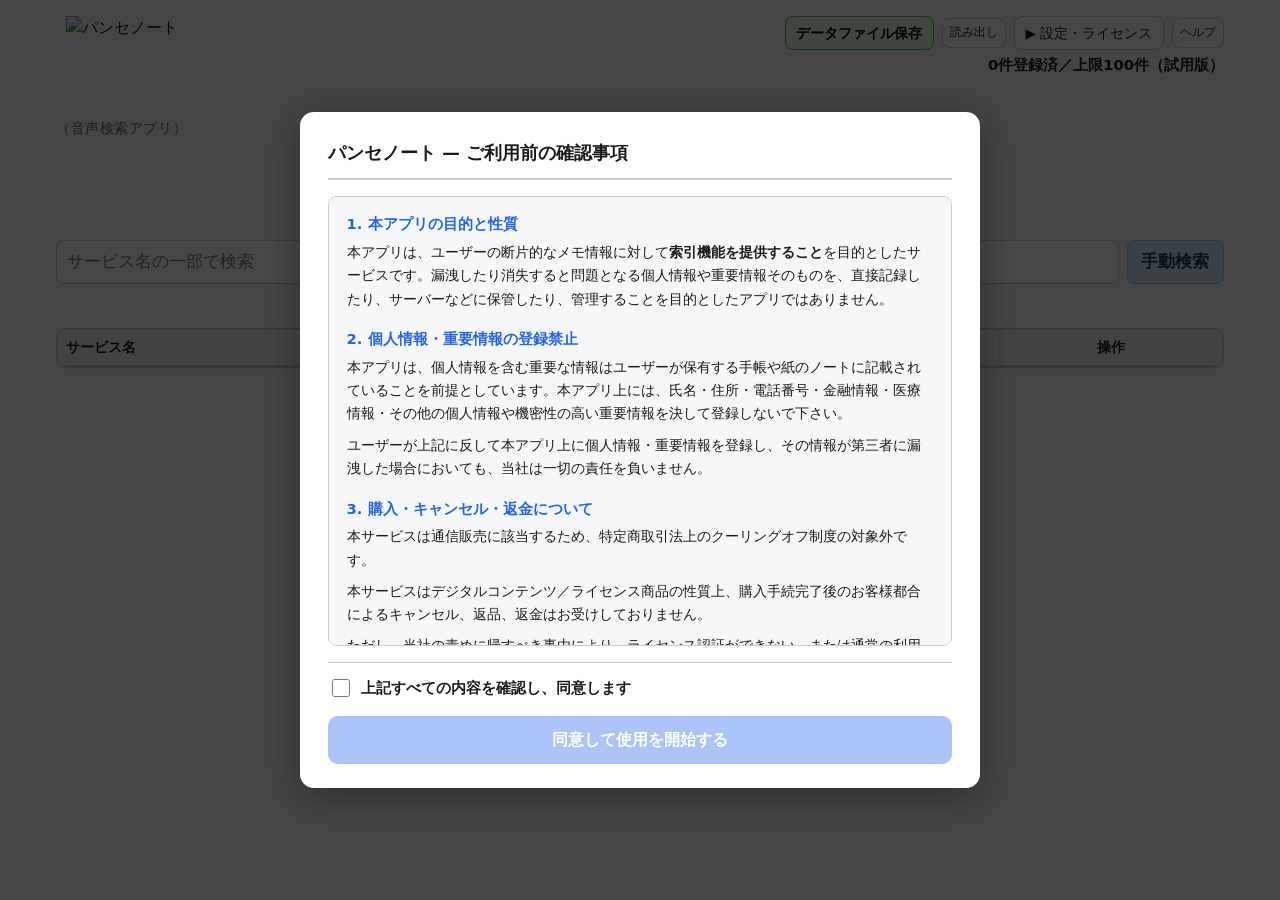
==== commit a4097f84: "クーリングオフ" ====
--- a/index.html
+++ b/index.html
@@ -300,29 +300,36 @@
           </section>
 
           <section class="terms-section">
-            <h3>3. データ消失・消滅に関する免責</h3>
+            <h3>3. 購入・キャンセル・返金について</h3>
+            <p>本サービスは通信販売に該当するため、特定商取引法上のクーリングオフ制度の対象外です。</p>
+            <p>本サービスはデジタルコンテンツ／ライセンス商品の性質上、購入手続完了後のお客様都合によるキャンセル、返品、返金はお受けしておりません。</p>
+            <p>ただし、当社の責めに帰すべき事由により、ライセンス認証ができない、または通常の利用が著しく困難である場合は、個別に対応いたします。</p>
+          </section>
+
+          <section class="terms-section">
+            <h3>4. データ消失・消滅に関する免責</h3>
             <p>本アプリのデータはお客様のデバイス上のブラウザストレージ（IndexedDB）に保存されます。ブラウザのキャッシュ・履歴消去、端末の初期化、アプリ・ブラウザのアップデート、その他いかなる原因によってデータが消失・消滅した場合においても、当社は一切の責任を負いません。</p>
             <p>データの保全が必要な場合は、定期的に「データファイル保存」機能を使用してバックアップを取得してください。</p>
           </section>
 
           <section class="terms-section">
-            <h3>4. 外部サービスとの通信</h3>
+            <h3>5. 外部サービスとの通信</h3>
             <p>本アプリはライセンス認証および利用状況確認のため、インターネット経由で Google Apps Script と通信します。送信される情報には、ライセンスキー、アプリバージョン、端末識別の参考情報、利用規約同意日時、アプリセルフID、起動回数、検索回数、登録回数等の利用統計が含まれます。</p>
             <p>本文・メモ等の登録データそのものは送信対象に含めません。ただし、機密情報・個人情報は本アプリへ登録しない前提でご利用ください。</p>
           </section>
 
           <section class="terms-section">
-            <h3>5. 動作環境の保証</h3>
+            <h3>6. 動作環境の保証</h3>
             <p>本アプリはブラウザ上で動作するWebアプリケーションです。ブラウザの種類・バージョン・OS・デバイス環境によっては、一部機能（音声認識等）が正常に動作しない場合があります。当社は特定の環境での動作を保証しません。</p>
           </section>
 
           <section class="terms-section">
-            <h3>6. サービスの変更・中断・終了</h3>
+            <h3>7. サービスの変更・中断・終了</h3>
             <p>当社は、ユーザーへの事前通知なく、本アプリの機能の変更・追加・削除、およびサービスの中断・終了を行う場合があります。これにより生じたいかなる損害についても、当社は責任を負いません。</p>
           </section>
 
           <section class="terms-section">
-            <h3>7. 本規約の改訂</h3>
+            <h3>8. 本規約の改訂</h3>
             <p>当社は必要に応じて本規約を改訂することがあります。改訂が行われた場合、次回のアプリ起動時に改めて確認・同意を求めます。改訂後も本アプリを継続してご利用になる場合は、改訂後の規約に同意したものとみなします。</p>
           </section>
 
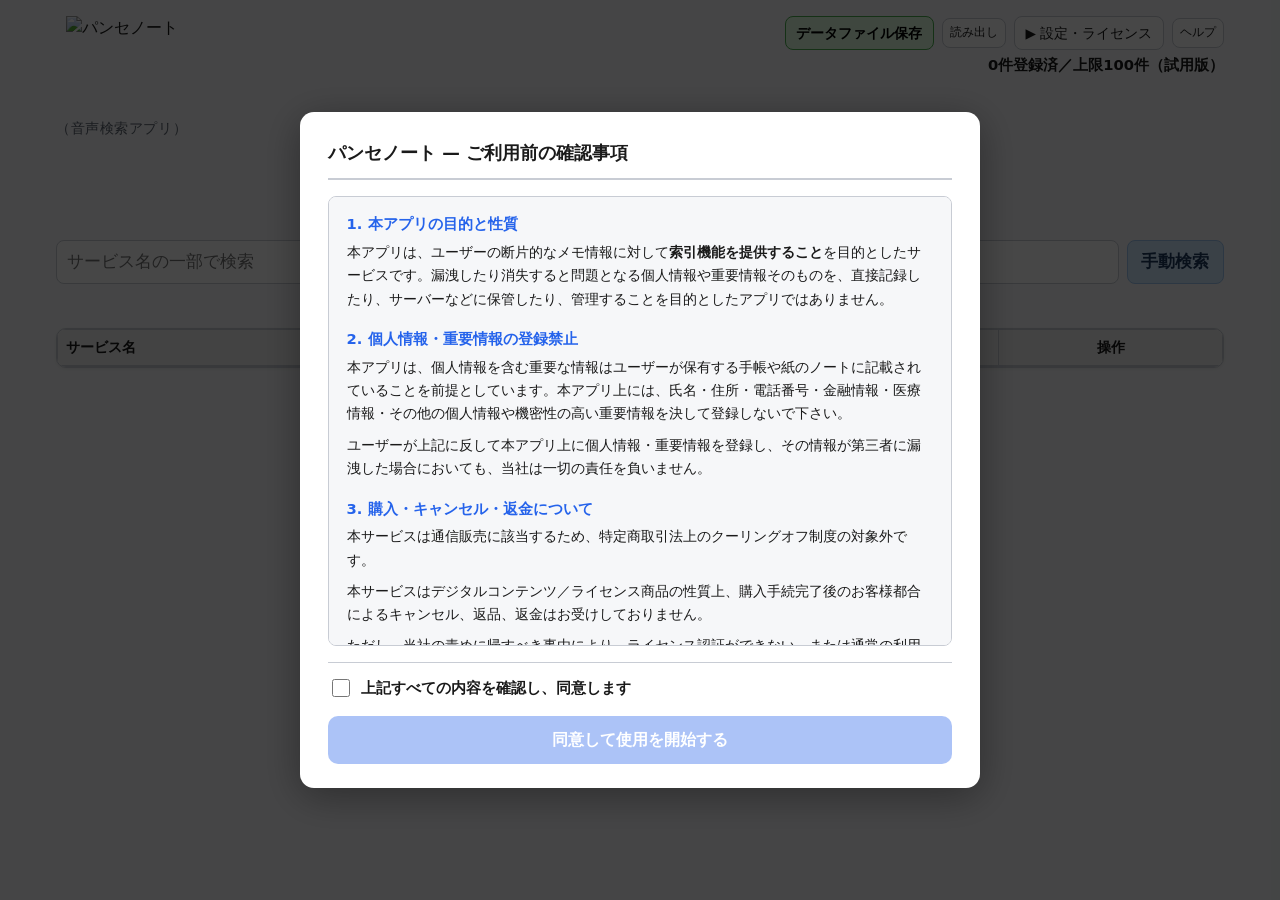
==== commit a3ab35b1: "メアド変更、ライセンスキー照会実装１" ====
--- a/index.html
+++ b/index.html
@@ -169,7 +169,7 @@
               <button
                 type="button"
                 id="btn-plan-up"
-                class="settings-link-button"
+                class="settings-link-button btn-action-green"
               >
                 ▶ プランアップする
               </button>
@@ -186,7 +186,7 @@
                   autocomplete="off"
                   spellcheck="false"
                 />
-                <button type="button" id="btn-license-activate" class="settings-license-btn">
+                <button type="button" id="btn-license-activate" class="settings-license-btn btn-action-green">
                   認証する
                 </button>
               </div>
@@ -200,7 +200,7 @@
             </label>
             <label class="settings-check-row demo-settings-row" for="setting-show-demo-button">
               <input type="checkbox" id="setting-show-demo-button" />
-              <span>デモボタンを表示する（体験機モードをオンにする）</span>
+              <span>デモボタンを表示する（体験機モードオン・サンプルデータ読込）</span>
             </label>
             <label class="settings-field-label" for="setting-speech-timeout">
               音声認識タイムアウト
@@ -220,7 +220,7 @@
           </div>
 
           <hr class="settings-divider" />
-          <button type="button" class="voice-log-toggle-btn" id="internal-settings-toggle-btn">▶ 内部情報・診断</button>
+          <button type="button" class="voice-log-toggle-btn" id="internal-settings-toggle-btn">▶ 内部情報・メンテナンス</button>
           <div class="voice-log-body" id="internal-settings-body" hidden>
             <p id="license-api-url-hint" class="settings-hint"></p>
             <p id="license-api-diagnostics" class="settings-hint" aria-live="polite"></p>
@@ -247,8 +247,16 @@
               <li>アプリ版: <span id="app-version-label">—</span> <span id="app-build-label" style="font-size:0.85em;color:var(--muted)"></span></li>
               <li>現在認識している表示領域: <span id="viewport-size-label">—</span></li>
             </ul>
+            <div class="license-meta-action-row license-self-service-row">
+              <button type="button" id="btn-license-email-change" class="settings-link-button">
+                メールアドレスの変更
+              </button>
+              <button type="button" id="btn-license-key-inquiry" class="settings-link-button">
+                ライセンスキー問い合わせ
+              </button>
+            </div>
             <div class="license-meta-action-row">
-              <button type="button" id="btn-force-refresh" class="settings-license-btn">
+              <button type="button" id="btn-force-refresh" class="settings-license-btn btn-action-green">
                 最新版を読み込み直す
               </button>
             </div>
@@ -608,6 +616,50 @@
         </div>
       </div>
     </div><!-- /#device-transfer-overlay -->
+
+    <div
+      id="license-maintenance-overlay"
+      class="license-maintenance-overlay"
+      hidden
+      aria-modal="true"
+      role="dialog"
+      aria-labelledby="license-maintenance-title"
+    >
+      <div class="license-maintenance-dialog" role="document">
+        <div class="license-maintenance-header">
+          <h2 id="license-maintenance-title" class="license-maintenance-title">ライセンス情報のメンテナンス</h2>
+          <button type="button" id="license-maintenance-close" class="demo-guide-close" aria-label="閉じる">✕</button>
+        </div>
+        <div class="license-maintenance-body">
+          <p id="license-maintenance-lead" class="license-maintenance-lead"></p>
+          <p id="license-maintenance-flow" class="license-maintenance-flow"></p>
+          <label class="license-maintenance-label" for="license-maintenance-email">登録メールアドレス</label>
+          <input
+            type="email"
+            id="license-maintenance-email"
+            class="license-maintenance-input"
+            placeholder="example@example.com"
+            autocomplete="email"
+            spellcheck="false"
+          />
+          <p class="license-maintenance-note">
+            登録メールアドレスを忘れた場合や、そのメールで受信できない場合は、システムでは対応できません。ヘルプページの案内に沿ってお問い合わせください。
+          </p>
+          <p id="license-maintenance-status" class="license-maintenance-status" hidden></p>
+          <div class="license-maintenance-actions">
+            <button type="button" id="license-maintenance-help" class="settings-link-button">
+              ヘルプを開く
+            </button>
+            <button type="button" id="license-maintenance-cancel" class="settings-link-button">
+              閉じる
+            </button>
+            <button type="button" id="license-maintenance-submit" class="settings-license-btn btn-action-green">
+              認証メールを送る
+            </button>
+          </div>
+        </div>
+      </div>
+    </div><!-- /#license-maintenance-overlay -->
 
     <div id="toast" role="status" aria-live="polite"></div>
 
--- a/css/app.css
+++ b/css/app.css
@@ -1020,9 +1020,16 @@
   font-weight: 600;
 }
 
-#btn-plan-up,
-#btn-license-activate,
-#btn-force-refresh,
+.license-self-service-row {
+  margin-top: 0.9rem;
+  margin-bottom: 0.55rem;
+}
+
+.license-self-service-row .settings-link-button {
+  background: #f6f9fc;
+  color: var(--fg);
+}
+
 #btn-device-transfer {
   background: #cfe7ff;
   border-color: #9ec5f0;
@@ -1030,9 +1037,6 @@
   font-weight: 700;
 }
 
-#btn-plan-up:hover,
-#btn-license-activate:hover,
-#btn-force-refresh:hover,
 #btn-device-transfer:hover {
   background: #b8d9f7;
   border-color: var(--accent);
@@ -2562,6 +2566,117 @@
   .terms-agree-label {
     font-size: 0.88rem;
   }
+
+.license-maintenance-overlay {
+  position: fixed;
+  inset: 0;
+  background: rgba(0, 0, 0, 0.34);
+  z-index: 2066;
+  display: flex;
+  align-items: center;
+  justify-content: center;
+  padding: 1rem;
+}
+
+.license-maintenance-overlay[hidden] {
+  display: none;
+}
+
+.license-maintenance-dialog {
+  width: min(100%, 32rem);
+  max-height: min(90vh, 40rem);
+  overflow: hidden;
+  display: flex;
+  flex-direction: column;
+  background: var(--card);
+  color: var(--fg);
+  border: 1px solid var(--border);
+  border-radius: 16px;
+  box-shadow: 0 14px 40px rgba(0, 0, 0, 0.24);
+}
+
+.license-maintenance-header {
+  display: grid;
+  grid-template-columns: 1fr auto;
+  align-items: center;
+  gap: 0.5rem;
+  padding: 1rem 1rem 0.8rem;
+  border-bottom: 1px solid var(--border);
+}
+
+.license-maintenance-title {
+  margin: 0;
+  font-size: 1.08rem;
+}
+
+#license-maintenance-close {
+  position: static;
+  justify-self: end;
+}
+
+.license-maintenance-body {
+  overflow-y: auto;
+  padding: 1rem;
+}
+
+.license-maintenance-lead,
+.license-maintenance-flow,
+.license-maintenance-note,
+.license-maintenance-status {
+  margin: 0;
+  line-height: 1.65;
+}
+
+.license-maintenance-flow,
+.license-maintenance-note {
+  margin-top: 0.75rem;
+}
+
+.license-maintenance-note {
+  color: var(--muted);
+  font-size: 0.92rem;
+}
+
+.license-maintenance-status {
+  margin-top: 0.75rem;
+  color: var(--danger);
+  font-size: 0.92rem;
+}
+
+.license-maintenance-status[hidden] {
+  display: none;
+}
+
+.license-maintenance-label {
+  display: block;
+  margin-top: 0.95rem;
+  margin-bottom: 0.35rem;
+  font-weight: 700;
+}
+
+.license-maintenance-input {
+  width: 100%;
+  min-width: 0;
+  font: inherit;
+  padding: 0.6rem 0.7rem;
+  border-radius: 8px;
+  border: 1px solid var(--border);
+  background: var(--bg);
+  color: var(--fg);
+}
+
+.license-maintenance-actions {
+  display: flex;
+  flex-wrap: wrap;
+  gap: 0.65rem;
+  justify-content: flex-end;
+  margin-top: 1rem;
+}
+
+.license-maintenance-actions .settings-license-btn,
+.license-maintenance-actions .settings-link-button {
+  min-height: 2.5rem;
+}
 
   .terms-agree-btn {
     width: 100%;
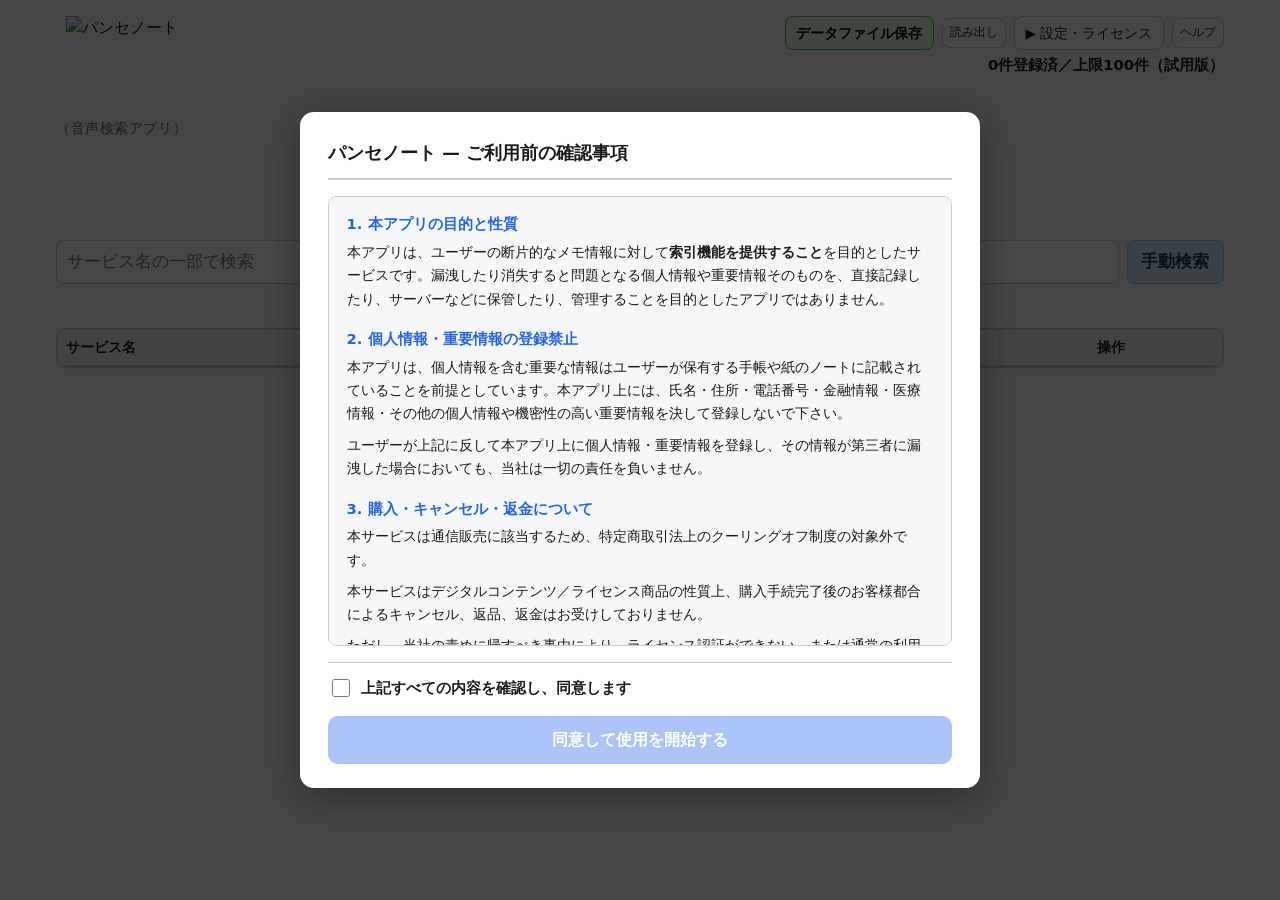
==== commit d2621e39: "メールアドレスの変更・ライセンス照会実装３" ====
--- a/index.html
+++ b/index.html
@@ -256,7 +256,7 @@
               </button>
             </div>
             <div class="license-meta-action-row">
-              <button type="button" id="btn-force-refresh" class="settings-license-btn btn-action-green">
+              <button type="button" id="btn-force-refresh" class="settings-link-button">
                 最新版を読み込み直す
               </button>
             </div>
--- a/css/app.css
+++ b/css/app.css
@@ -1021,6 +1021,10 @@
 }
 
 .license-self-service-row {
+  display: flex;
+  flex-direction: column;
+  align-items: flex-start;
+  gap: 0.5rem;
   margin-top: 0.9rem;
   margin-bottom: 0.55rem;
 }
@@ -1028,6 +1032,123 @@
 .license-self-service-row .settings-link-button {
   background: #f6f9fc;
   color: var(--fg);
+}
+
+#btn-force-refresh {
+  background: #f6f9fc;
+  border-color: var(--border);
+  color: var(--fg);
+}
+
+.license-maintenance-overlay {
+  position: fixed;
+  inset: 0;
+  background: rgba(0, 0, 0, 0.34);
+  z-index: 2066;
+  display: flex;
+  align-items: center;
+  justify-content: center;
+  padding: 1rem;
+}
+
+.license-maintenance-overlay[hidden] {
+  display: none;
+}
+
+.license-maintenance-dialog {
+  width: min(100%, 32rem);
+  max-height: min(90vh, 40rem);
+  overflow: hidden;
+  display: flex;
+  flex-direction: column;
+  background: var(--card);
+  color: var(--fg);
+  border: 1px solid var(--border);
+  border-radius: 16px;
+  box-shadow: 0 14px 40px rgba(0, 0, 0, 0.24);
+}
+
+.license-maintenance-header {
+  display: grid;
+  grid-template-columns: 1fr auto;
+  align-items: center;
+  gap: 0.5rem;
+  padding: 1rem 1rem 0.8rem;
+  border-bottom: 1px solid var(--border);
+}
+
+.license-maintenance-title {
+  margin: 0;
+  font-size: 1.08rem;
+}
+
+#license-maintenance-close {
+  position: static;
+  justify-self: end;
+}
+
+.license-maintenance-body {
+  overflow-y: auto;
+  padding: 1rem;
+}
+
+.license-maintenance-lead,
+.license-maintenance-flow,
+.license-maintenance-note,
+.license-maintenance-status {
+  margin: 0;
+  line-height: 1.65;
+}
+
+.license-maintenance-flow,
+.license-maintenance-note {
+  margin-top: 0.75rem;
+}
+
+.license-maintenance-note {
+  color: var(--muted);
+  font-size: 0.92rem;
+}
+
+.license-maintenance-status {
+  margin-top: 0.75rem;
+  color: var(--danger);
+  font-size: 0.92rem;
+}
+
+.license-maintenance-status[hidden] {
+  display: none;
+}
+
+.license-maintenance-label {
+  display: block;
+  margin-top: 0.95rem;
+  margin-bottom: 0.35rem;
+  font-weight: 700;
+}
+
+.license-maintenance-input {
+  width: 100%;
+  min-width: 0;
+  font: inherit;
+  padding: 0.6rem 0.7rem;
+  border-radius: 8px;
+  border: 1px solid var(--border);
+  background: var(--bg);
+  color: var(--fg);
+}
+
+.license-maintenance-actions {
+  display: flex;
+  flex-wrap: wrap;
+  gap: 0.65rem;
+  justify-content: flex-end;
+  margin-top: 1rem;
+}
+
+.license-maintenance-actions .settings-license-btn,
+.license-maintenance-actions .settings-link-button {
+  min-height: 2.5rem;
 }
 
 #btn-device-transfer {
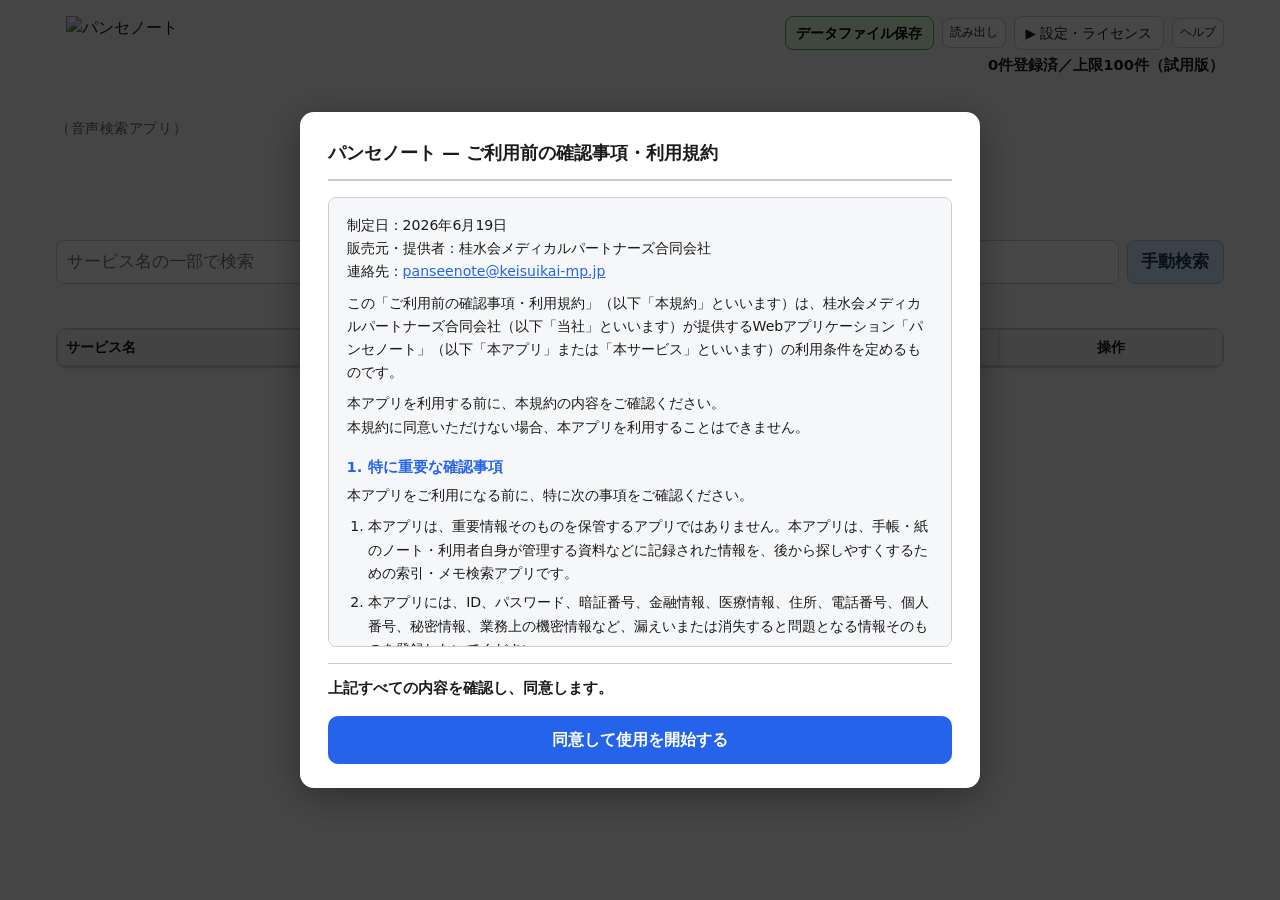
==== commit 4d03f712: "規約大幅改定" ====
--- a/index.html
+++ b/index.html
@@ -293,63 +293,479 @@
     <!-- 規約承認モーダル（未承認時のみ表示） -->
     <div id="terms-modal" class="terms-overlay" hidden aria-modal="true" role="dialog" aria-labelledby="terms-title">
       <div class="terms-box">
-        <h2 id="terms-title" class="terms-title">パンセノート — ご利用前の確認事項</h2>
+        <h2 id="terms-title" class="terms-title">パンセノート — ご利用前の確認事項・利用規約</h2>
         <div class="terms-scroll" tabindex="0">
-
-          <section class="terms-section">
-            <h3>1. 本アプリの目的と性質</h3>
-            <p>本アプリは、ユーザーの断片的なメモ情報に対して<strong>索引機能を提供すること</strong>を目的としたサービスです。漏洩したり消失すると問題となる個人情報や重要情報そのものを、直接記録したり、サーバーなどに保管したり、管理することを目的としたアプリではありません。</p>
-          </section>
-
-          <section class="terms-section">
-            <h3>2. 個人情報・重要情報の登録禁止</h3>
-            <p>本アプリは、個人情報を含む重要な情報はユーザーが保有する手帳や紙のノートに記載されていることを前提としています。本アプリ上には、氏名・住所・電話番号・金融情報・医療情報・その他の個人情報や機密性の高い重要情報を決して登録しないで下さい。</p>
-            <p>ユーザーが上記に反して本アプリ上に個人情報・重要情報を登録し、その情報が第三者に漏洩した場合においても、当社は一切の責任を負いません。</p>
-          </section>
-
-          <section class="terms-section">
-            <h3>3. 購入・キャンセル・返金について</h3>
-            <p>本サービスは通信販売に該当するため、特定商取引法上のクーリングオフ制度の対象外です。</p>
-            <p>本サービスはデジタルコンテンツ／ライセンス商品の性質上、購入手続完了後のお客様都合によるキャンセル、返品、返金はお受けしておりません。</p>
-            <p>ただし、当社の責めに帰すべき事由により、ライセンス認証ができない、または通常の利用が著しく困難である場合は、個別に対応いたします。</p>
-          </section>
-
-          <section class="terms-section">
-            <h3>4. データ消失・消滅に関する免責</h3>
-            <p>本アプリのデータはお客様のデバイス上のブラウザストレージ（IndexedDB）に保存されます。ブラウザのキャッシュ・履歴消去、端末の初期化、アプリ・ブラウザのアップデート、その他いかなる原因によってデータが消失・消滅した場合においても、当社は一切の責任を負いません。</p>
-            <p>データの保全が必要な場合は、定期的に「データファイル保存」機能を使用してバックアップを取得してください。</p>
-          </section>
-
-          <section class="terms-section">
-            <h3>5. 外部サービスとの通信</h3>
-            <p>本アプリはライセンス認証および利用状況確認のため、インターネット経由で Google Apps Script と通信します。送信される情報には、ライセンスキー、アプリバージョン、端末識別の参考情報、利用規約同意日時、アプリセルフID、起動回数、検索回数、登録回数等の利用統計が含まれます。</p>
-            <p>本文・メモ等の登録データそのものは送信対象に含めません。ただし、機密情報・個人情報は本アプリへ登録しない前提でご利用ください。</p>
-          </section>
-
-          <section class="terms-section">
-            <h3>6. 動作環境の保証</h3>
-            <p>本アプリはブラウザ上で動作するWebアプリケーションです。ブラウザの種類・バージョン・OS・デバイス環境によっては、一部機能（音声認識等）が正常に動作しない場合があります。当社は特定の環境での動作を保証しません。</p>
-          </section>
-
-          <section class="terms-section">
-            <h3>7. サービスの変更・中断・終了</h3>
-            <p>当社は、ユーザーへの事前通知なく、本アプリの機能の変更・追加・削除、およびサービスの中断・終了を行う場合があります。これにより生じたいかなる損害についても、当社は責任を負いません。</p>
-          </section>
-
-          <section class="terms-section">
-            <h3>8. 本規約の改訂</h3>
-            <p>当社は必要に応じて本規約を改訂することがあります。改訂が行われた場合、次回のアプリ起動時に改めて確認・同意を求めます。改訂後も本アプリを継続してご利用になる場合は、改訂後の規約に同意したものとみなします。</p>
+          <section class="terms-section">
+            <p class="terms-meta">制定日：2026年6月19日<br />販売元・提供者：桂水会メディカルパートナーズ合同会社<br />連絡先：<a href="mailto:panseenote@keisuikai-mp.jp">panseenote@keisuikai-mp.jp</a></p>
+            <p>この「ご利用前の確認事項・利用規約」（以下「本規約」といいます）は、桂水会メディカルパートナーズ合同会社（以下「当社」といいます）が提供するWebアプリケーション「パンセノート」（以下「本アプリ」または「本サービス」といいます）の利用条件を定めるものです。</p>
+            <p>本アプリを利用する前に、本規約の内容をご確認ください。<br />本規約に同意いただけない場合、本アプリを利用することはできません。</p>
+          </section>
+
+          <section class="terms-section">
+            <h3>1. 特に重要な確認事項</h3>
+            <p>本アプリをご利用になる前に、特に次の事項をご確認ください。</p>
+            <ol>
+              <li>本アプリは、重要情報そのものを保管するアプリではありません。本アプリは、手帳・紙のノート・利用者自身が管理する資料などに記録された情報を、後から探しやすくするための索引・メモ検索アプリです。</li>
+              <li>本アプリには、ID、パスワード、暗証番号、金融情報、医療情報、住所、電話番号、個人番号、秘密情報、業務上の機密情報など、漏えいまたは消失すると問題となる情報そのものを登録しないでください。</li>
+              <li>本アプリに登録したデータは、原則として利用者の端末・ブラウザ内に保存されます。当社のサーバーに、利用者が入力した本文・メモ・写真データそのものを保管することを目的としたサービスではありません。</li>
+              <li>ブラウザの履歴・キャッシュ・サイトデータの削除、端末の故障、端末の初期化、ブラウザの仕様変更、OSやブラウザのアップデート等により、登録データが消失する場合があります。</li>
+              <li>データを保全する必要がある場合は、利用者自身の責任で、定期的に「データファイル保存」機能によりバックアップを取得してください。</li>
+              <li>音声認識、ファイル保存、外部AI検索等の一部機能は、ブラウザ、OS、端末、外部サービスの仕様や状態に依存します。すべての環境で常に正常に動作することを保証するものではありません。</li>
+              <li>有料プランはデジタルコンテンツ・ライセンス商品の性質上、購入手続完了後のお客様都合によるキャンセル、返品、返金はお受けしておりません。ただし、当社の責めに帰すべき事由によりライセンス認証ができない、または通常の利用が著しく困難である場合は、個別に対応いたします。</li>
+              <li>「買い切り」とは、月額・年額課金ではなく、購入時に一度だけお支払いいただく料金体系を意味します。サービスの永続的な提供、将来のすべての機能追加・仕様変更への対応、すべての利用環境での恒久的な動作を保証するものではありません。</li>
+            </ol>
+          </section>
+
+          <section class="terms-section">
+            <h3>2. 本アプリの目的と性質</h3>
+            <p>本アプリは、利用者が日常生活または業務上のちょっとした情報を、後から探しやすくすることを目的とした、音声検索・手動検索対応のWebアプリケーションです。</p>
+            <p>本アプリは、主に次のような利用を想定しています。</p>
+            <ul>
+              <li>紙の手帳やノートに書いた情報の記載場所を探しやすくすること</li>
+              <li>家庭内のメモ、生活メモ、機器の型番、設定メモ、レシピ、写真付きメモなどを検索しやすくすること</li>
+              <li>音声入力・音声検索により、短いキーワードでメモを探しやすくすること</li>
+              <li>登録した情報をもとに、必要に応じて外部AI検索や外部検索サービスで調べること</li>
+            </ul>
+            <p>本アプリは、パスワード管理アプリ、個人情報管理アプリ、医療情報管理アプリ、金融情報管理アプリ、業務機密管理システム、バックアップ専用サービス、クラウドストレージサービスではありません。</p>
+          </section>
+
+          <section class="terms-section">
+            <h3>3. 用語の定義</h3>
+            <p>本規約において使用する主な用語は、次の意味を有します。</p>
+            <ol>
+              <li>「利用者」とは、本アプリを利用する個人または法人をいいます。</li>
+              <li>「登録データ」とは、利用者が本アプリ内に登録したサービス名、ノート番号、ページ番号、メモ欄、写真その他の情報をいいます。</li>
+              <li>「ライセンスキー」とは、有料プランの利用資格を確認するために発行される文字列をいいます。</li>
+              <li>「試用版」とは、無料で利用できる登録件数上限付きのプランをいいます。</li>
+              <li>「有料プラン」とは、ベーシック、スタンダード、プレミアムその他当社が定める有償の利用プランをいいます。</li>
+              <li>「プランアップ」とは、登録件数上限を増やすために、上位プランへ変更することをいいます。</li>
+              <li>「外部サービス」とは、Google Apps Script、Lemon Squeezy、Google検索、Google AI検索、ブラウザの音声認識機能その他、本アプリが利用または連携する当社以外のサービスをいいます。</li>
+            </ol>
+          </section>
+
+          <section class="terms-section">
+            <h3>4. 個人情報・重要情報の登録禁止</h3>
+            <p>利用者は、本アプリに、次のような情報を登録してはなりません。</p>
+            <ol>
+              <li>ID、パスワード、暗証番号、認証コード、秘密の質問の答え</li>
+              <li>銀行口座番号、クレジットカード番号、証券口座情報、決済情報</li>
+              <li>マイナンバー、運転免許証番号、健康保険証番号、パスポート番号その他の公的識別番号</li>
+              <li>氏名、住所、電話番号、メールアドレスなど、漏えいにより問題が生じ得る個人情報</li>
+              <li>医療情報、健康情報、服薬情報、介護情報、身体または精神に関する機微な情報</li>
+              <li>取引先情報、顧客情報、営業秘密、契約情報、社外秘資料その他の業務上の機密情報</li>
+              <li>第三者の権利を侵害する情報</li>
+              <li>その他、漏えい、紛失、第三者閲覧、誤送信、外部サービスへの送信等により、利用者または第三者に損害や不利益が生じるおそれのある情報</li>
+            </ol>
+            <p>利用者は、上記の重要情報そのものではなく、たとえば「第3ノート12ページに記載」「青い手帳の後半に記載」「家庭用ファイルの1冊目に保管」など、重要情報の保管場所を探すための索引情報のみを登録するようにしてください。</p>
+            <p>利用者が本条に反して重要情報を登録し、その情報が漏えい、消失、外部送信、第三者閲覧、または誤利用された場合、当社は、当社に故意または重大な過失がある場合を除き、これにより生じた損害について責任を負いません。</p>
+          </section>
+
+          <section class="terms-section">
+            <h3>5. 登録データの保存場所</h3>
+            <p>本アプリに登録されたデータは、原則として、利用者が使用している端末のブラウザ内の保存領域、具体的にはIndexedDB等のブラウザストレージに保存されます。</p>
+            <p>本アプリは、利用者が登録した本文・メモ・写真等の登録データそのものを、当社のサーバーに保管することを目的としたサービスではありません。</p>
+            <p>ただし、ライセンス認証、利用状況確認、エラー確認、サポート対応、サービス改善等のため、後記の情報がGoogle Apps Scriptその他の外部サービスへ送信される場合があります。</p>
+          </section>
+
+          <section class="terms-section">
+            <h3>6. データ消失・バックアップ</h3>
+            <p>利用者は、本アプリに登録したデータについて、自己の責任で管理するものとします。</p>
+            <p>次の事由により、登録データが消失、破損、閲覧不能、復元不能となる場合があります。</p>
+            <ol>
+              <li>ブラウザの履歴、キャッシュ、Cookie、サイトデータ、ストレージの削除</li>
+              <li>端末の故障、紛失、破損、初期化、買い替え</li>
+              <li>OS、ブラウザ、セキュリティソフト、端末メーカー等による仕様変更またはアップデート</li>
+              <li>ブラウザの容量制限、保存領域の自動削除、ストレージの破損</li>
+              <li>利用者による誤操作、削除、上書き、バックアップファイルの紛失</li>
+              <li>外部サービス、ネットワーク、ブラウザ機能の停止または不具合</li>
+              <li>その他、当社の管理外の事由</li>
+            </ol>
+            <p>利用者は、登録データを保全する必要がある場合、定期的に本アプリの「データファイル保存」機能を使用し、外部ファイルとしてバックアップを取得してください。</p>
+            <p>バックアップファイルの保管場所、保管方法、複製、削除、紛失防止、第三者閲覧防止については、利用者自身の責任で管理してください。</p>
+          </section>
+
+          <section class="terms-section">
+            <h3>7. 複数端末での利用</h3>
+            <p>本アプリの登録データは、利用中の端末およびブラウザ内に保存されます。</p>
+            <p>複数の端末、複数のブラウザ、または別の環境で同じ登録データを利用したい場合は、利用者自身がデータファイル保存機能によりバックアップファイルを作成し、別の端末またはブラウザで読み出す必要があります。</p>
+            <p>本アプリは、登録データを自動的にクラウド同期するサービスではありません。</p>
+            <p>端末間のデータ受け渡しにおいて、ファイルの紛失、誤送信、上書き、重複、第三者閲覧、または読み出し失敗が発生した場合、当社は、当社に故意または重大な過失がある場合を除き、これにより生じた損害について責任を負いません。</p>
+          </section>
+
+          <section class="terms-section">
+            <h3>8. 音声認識機能</h3>
+            <p>本アプリの音声検索および音声登録は、利用者が使用するブラウザ、OS、端末、マイク、通信環境、外部サービスの音声認識機能等に依存します。</p>
+            <p>音声認識の結果は、利用環境、発話内容、周囲の騒音、発音、マイク性能、ブラウザの仕様、外部サービスの仕様変更等により、利用者の意図と異なる場合があります。</p>
+            <p>本アプリは、音声認識結果の正確性、完全性、継続性、特定環境での動作を保証しません。</p>
+            <p>音声認識結果が誤っている場合、利用者は、手動で検索語または登録内容を修正してください。</p>
+            <p>音声認識が利用できない環境でも、手動検索および手動登録が利用できる場合があります。</p>
+          </section>
+
+          <section class="terms-section">
+            <h3>9. AIで調べる機能・外部サービスへの送信</h3>
+            <p>本アプリには、登録データや利用者が入力した内容をもとに、外部の検索サービスまたはAI検索サービスで調べるための機能が含まれる場合があります。</p>
+            <p>「AIで調べる」機能その他の外部検索機能を利用した場合、検索対象として選択された登録データの内容、利用者が追加入力した内容、検索語、その他検索に必要な情報が、Google検索、Google AI検索、ブラウザ、検索エンジン、AIサービスその他の外部サービスへ送信される場合があります。</p>
+            <p>利用者は、外部サービスへ送信されると困る情報、個人情報、機密情報、重要情報、第三者の情報を含む内容について、「AIで調べる」機能を使用しないでください。</p>
+            <p>外部サービスに送信された情報の取扱いは、当該外部サービスの利用規約、プライバシーポリシー、仕様、運用に従います。当社は、外部サービスにおける情報の取扱い、回答内容、検索結果、表示内容、保存期間、学習利用の有無、正確性、適法性、安全性について保証しません。</p>
+            <p>AIによる回答や検索結果は、誤り、不正確な情報、古い情報、利用者の状況に適合しない情報を含む場合があります。利用者は、AI回答や検索結果を参考情報として取り扱い、重要な判断を行う場合は、必ず公的機関、専門家、一次情報、メーカー公式情報等を確認してください。</p>
+          </section>
+
+          <section class="terms-section">
+            <h3>10. ライセンス認証および利用状況確認のための通信</h3>
+            <p>本アプリは、ライセンス認証、プラン判定、登録上限確認、利用状況確認、エラー確認、サポート対応、不正利用防止、サービス改善等のため、インターネット経由でGoogle Apps Scriptその他の当社が利用する外部システムと通信する場合があります。</p>
+            <p>送信される情報には、次の情報が含まれる場合があります。</p>
+            <ol>
+              <li>ライセンスキー</li>
+              <li>登録メールアドレスまたは購入時に使用されたメールアドレス</li>
+              <li>アプリバージョン</li>
+              <li>利用規約への同意日時</li>
+              <li>アプリセルフIDその他、端末またはブラウザを識別する参考情報</li>
+              <li>プラン情報</li>
+              <li>登録件数、起動回数、検索回数、登録回数その他の利用統計</li>
+              <li>ライセンス認証日時、認証結果、エラー情報</li>
+              <li>サポート対応に必要な情報</li>
+              <li>その他、ライセンス管理および本サービスの運営に必要な情報</li>
+            </ol>
+            <p>当社は、本文・メモ・写真等の登録データそのものを、ライセンス認証または利用状況確認のために送信することを目的としていません。</p>
+            <p>ただし、利用者が問い合わせ、エラー報告、サポート依頼等において登録データの内容を当社に送信または提示した場合、当社は、当該問い合わせ対応に必要な範囲でその情報を取り扱うことがあります。</p>
+          </section>
+
+          <section class="terms-section">
+            <h3>11. 決済サービスの利用</h3>
+            <p>本サービスの有料プランの購入、決済、購入確認メール、領収書または請求書に関する処理は、Lemon Squeezyその他の外部決済サービスを通じて行われる場合があります。</p>
+            <p>有料プランの購入にあたっては、利用者は、当該外部決済サービスの利用規約、プライバシーポリシー、決済条件その他の定めに従うものとします。</p>
+            <p>決済サービス上で入力されたクレジットカード情報その他の決済情報は、原則として当社が直接保管するものではありません。</p>
+            <p>決済サービスの障害、仕様変更、審査、利用制限、決済失敗、メール不達、領収書発行方法の変更等について、当社は、当社に故意または重大な過失がある場合を除き、責任を負いません。</p>
+          </section>
+
+          <section class="terms-section">
+            <h3>12. 試用版</h3>
+            <p>本アプリには、無料で利用できる試用版が用意される場合があります。</p>
+            <p>試用版では、登録件数、機能、利用期間、表示、その他の条件について制限が設けられる場合があります。</p>
+            <p>試用版の内容、上限、提供条件、利用可能期間、機能は、当社の判断により変更、停止、終了する場合があります。</p>
+            <p>試用版で登録したデータについても、利用者自身がバックアップを取得し、管理する必要があります。</p>
+          </section>
+
+          <section class="terms-section">
+            <h3>13. 有料プラン・登録上限</h3>
+            <p>有料プランでは、当社が定める登録件数上限その他の条件に従い、本アプリを利用できます。</p>
+            <p>登録件数上限に達した場合、新規データの登録ができなくなる場合があります。</p>
+            <p>登録件数を減らす場合は、利用者自身が不要な登録データを削除してください。</p>
+            <p>上位プランへプランアップした場合、登録件数上限が増加する場合があります。ただし、プランアップにより、登録データの安全性、完全性、復元可能性、将来の動作、すべての機能の利用可能性を保証するものではありません。</p>
+          </section>
+
+          <section class="terms-section">
+            <h3>14. 買い切りの意味</h3>
+            <p>本サービスにおいて「買い切り」と表示されている場合、その意味は、月額課金または年額課金ではなく、購入時に一度だけ料金を支払う料金体系であることを意味します。</p>
+            <p>「買い切り」は、次の事項を保証するものではありません。</p>
+            <ol>
+              <li>本サービスが将来にわたり永続的に提供されること</li>
+              <li>すべての将来バージョン、機能追加、仕様変更が無償で提供されること</li>
+              <li>すべてのOS、ブラウザ、端末、外部サービス環境で恒久的に動作すること</li>
+              <li>外部サービス、ブラウザ、OS、決済サービス、Google Apps Script、GitHub Pagesその他の仕様変更にかかわらず、本アプリが常に同一の状態で利用できること</li>
+              <li>利用者の登録データが永続的に保存されること</li>
+              <li>サービス終了時に代替サービス、移行サービス、返金、補償が必ず提供されること</li>
+            </ol>
+            <p>当社は、本サービスを安定的に提供できるよう合理的な範囲で努めますが、外部サービスの仕様変更、提供停止、法令変更、セキュリティ上の必要、運営上の事情その他の理由により、本サービスの内容を変更、中断、終了する場合があります。</p>
+          </section>
+
+          <section class="terms-section">
+            <h3>15. ライセンスキーの管理</h3>
+            <p>有料プランを購入した利用者には、ライセンスキーが発行されます。</p>
+            <p>利用者は、発行されたライセンスキーを、手帳、ノート、紙、パスワード管理ツール、その他利用者自身が適切と判断する方法で大切に保管してください。</p>
+            <p>ライセンスキーをパンセノート内に登録する場合は、ライセンスキーそのものではなく、ライセンスキーの保管場所を登録することを推奨します。</p>
+            <p>ライセンスキーの紛失、第三者への漏えい、誤入力、誤送信、第三者による利用、メールアドレスの失効、メール不達等により利用者に損害または不利益が生じた場合、当社は、当社に故意または重大な過失がある場合を除き、責任を負いません。</p>
+            <p>ライセンスキーの問い合わせ、再確認、メールアドレス変更等には、購入時または登録時のメールアドレス、ライセンスキー、その他本人確認に必要な情報が必要となる場合があります。</p>
+            <p>購入時または登録時のメールアドレスが不明である場合、または当該メールアドレスが利用不能である場合、ライセンスキーの確認、再通知、メールアドレス変更等に対応できない場合があります。</p>
+          </section>
+
+          <section class="terms-section">
+            <h3>16. ライセンスキーの利用範囲および禁止行為</h3>
+            <p>利用者は、ライセンスキーを自己の責任で利用するものとします。</p>
+            <p>利用者は、次の行為をしてはなりません。</p>
+            <ol>
+              <li>ライセンスキーを第三者に販売、転売、貸与、譲渡、公開、共有する行為</li>
+              <li>ライセンスキーを不特定多数が閲覧できる場所に掲載する行為</li>
+              <li>不正に取得したライセンスキーを使用する行為</li>
+              <li>他人のメールアドレス、決済情報、ライセンスキーを使用する行為</li>
+              <li>本アプリのライセンス認証、登録上限、利用制限、決済処理を回避または改変する行為</li>
+              <li>本アプリ、ライセンス管理システム、Google Apps Script、スプレッドシート、外部サービスに対して、不正アクセス、過度なアクセス、自動化された大量アクセス、改ざん、解析、妨害行為を行うこと</li>
+              <li>本アプリのソースコード、仕組み、通信内容、ライセンス管理機能を不正に解析し、不正利用する行為</li>
+              <li>法令、公序良俗、本規約に違反する行為</li>
+              <li>当社または第三者の権利、利益、信用を害する行為</li>
+              <li>その他、当社が不適切と判断する行為</li>
+            </ol>
+            <p>利用者が本条に違反した場合、当社は、事前通知なく、当該利用者のライセンス認証停止、利用制限、サポート停止、その他必要な措置を行うことがあります。</p>
+          </section>
+
+          <section class="terms-section">
+            <h3>17. 購入・キャンセル・返品・返金</h3>
+            <p>本サービスは、インターネットを通じて提供される通信販売に該当します。</p>
+            <p>通信販売については、特定商取引法上のクーリング・オフ制度の対象外です。</p>
+            <p>本サービスは、デジタルコンテンツおよびライセンス商品の性質上、購入手続完了後のお客様都合によるキャンセル、返品、返金はお受けしておりません。</p>
+            <p>お客様都合には、次のような場合を含みます。</p>
+            <ol>
+              <li>誤って購入した場合</li>
+              <li>必要がなくなった場合</li>
+              <li>利用者の端末、OS、ブラウザ、マイク、通信環境等の事情により期待どおりに利用できなかった場合</li>
+              <li>音声認識精度が期待と異なった場合</li>
+              <li>利用者が登録データまたはバックアップファイルを消失した場合</li>
+              <li>ライセンスキーを紛失した場合</li>
+              <li>利用者が本規約を確認していなかった場合</li>
+              <li>利用者が本アプリの性質、保存方法、買い切りの意味を誤認していた場合</li>
+            </ol>
+            <p>ただし、当社の責めに帰すべき事由により、ライセンス認証ができない、または通常の利用が著しく困難である場合には、当社は、状況を確認したうえで、ライセンス再発行、認証状態の修正、代替手段の案内、返金その他合理的な方法により個別に対応します。</p>
+            <p>返金を行う場合であっても、返金方法、返金時期、手数料、為替、決済サービス側の処理期間等は、決済サービスの仕様に従います。</p>
+          </section>
+
+          <section class="terms-section">
+            <h3>18. メールアドレスおよび連絡</h3>
+            <p>利用者は、有料プランの購入、ライセンス認証、ライセンスキー問い合わせ、メールアドレス変更、サポート対応等に必要なメールアドレスを、正確に入力し、受信可能な状態に保つものとします。</p>
+            <p>当社からのメールが迷惑メールフォルダに振り分けられる場合があります。利用者は、必要に応じて、当社からのメールを受信できるよう設定してください。</p>
+            <p>利用者が誤ったメールアドレスを入力した場合、またはメールアドレスを利用できない状態にした場合、ライセンスキーの受信、再通知、問い合わせ、サポート対応ができないことがあります。</p>
+            <p>この場合、当社は、利用者からの申告内容、購入情報、決済情報、ライセンス情報その他の事情を確認したうえで、合理的に対応しますが、本人確認ができない場合、対応をお断りすることがあります。</p>
+          </section>
+
+          <section class="terms-section">
+            <h3>19. 動作環境</h3>
+            <p>本アプリは、ブラウザ上で動作するWebアプリケーションです。</p>
+            <p>推奨環境は、当社が本アプリ、ヘルプページ、商品案内ページその他の画面で表示する環境とします。</p>
+            <p>一般的には、次の環境での利用を想定しています。</p>
+            <ul>
+              <li>iPhone、iPad、Mac：Safari</li>
+              <li>Android端末：Chrome</li>
+              <li>Windows：ChromeまたはEdge</li>
+            </ul>
+            <p>ただし、上記は動作を完全に保証するものではありません。</p>
+            <p>次の事情により、本アプリの全部または一部が正常に動作しない場合があります。</p>
+            <ol>
+              <li>OS、ブラウザ、端末、マイク、カメラ、ファイル保存機能等の仕様変更</li>
+              <li>ブラウザによる音声認識機能の制限</li>
+              <li>LINEアプリ内ブラウザ、SNSアプリ内ブラウザ、特殊なブラウザ、企業内ブラウザ等による機能制限</li>
+              <li>通信環境、セキュリティ設定、プライバシー設定、マイク許可設定、サイトデータ設定</li>
+              <li>端末の空き容量不足、ブラウザストレージの容量制限</li>
+              <li>外部サービスの障害、停止、仕様変更</li>
+              <li>その他、当社の管理外の事由</li>
+            </ol>
+            <p>利用者は、本アプリを利用する前に、試用版または体験版により、自己の利用環境で必要な機能が利用できるか確認することを推奨します。</p>
+          </section>
+
+          <section class="terms-section">
+            <h3>20. 写真登録機能</h3>
+            <p>本アプリでは、写真を登録できる場合があります。</p>
+            <p>写真データは、利用者の端末またはブラウザ内の保存領域に取り込まれる場合があります。</p>
+            <p>写真には、人物、住所、書類、画面、個人情報、機密情報、位置情報その他の重要情報が含まれる場合があります。</p>
+            <p>利用者は、写真を登録する前に、当該写真に個人情報、機密情報、重要情報、第三者の情報、第三者の権利を侵害する情報が含まれていないか確認してください。</p>
+            <p>利用者が写真に含まれる情報を原因として損害、不利益、第三者との紛争を生じた場合、当社は、当社に故意または重大な過失がある場合を除き、責任を負いません。</p>
+          </section>
+
+          <section class="terms-section">
+            <h3>21. サンプルデータ・体験版</h3>
+            <p>本アプリには、体験版またはデモ機モードとして、サンプルデータが用意される場合があります。</p>
+            <p>サンプルデータは、本アプリの機能を体験するためのものであり、内容の正確性、完全性、有用性、最新性、特定目的への適合性を保証するものではありません。</p>
+            <p>サンプルデータに含まれる製品名、料理、機器、説明、メンテナンス方法、AI検索例その他の情報は、利用体験のための例示であり、実際の製品利用、調理、修理、医療、法律、税務、投資その他の専門的判断に用いることを目的としたものではありません。</p>
+            <p>利用者は、サンプルデータまたは体験版を使用して得た情報をもとに重要な判断を行う場合、必ずメーカー公式情報、専門家、公的機関、一次情報等を確認してください。</p>
+          </section>
+
+          <section class="terms-section">
+            <h3>22. サポート</h3>
+            <p>当社は、利用者からの問い合わせに対し、合理的な範囲でサポートを行います。</p>
+            <p>ただし、当社は、次の事項についてサポートを保証するものではありません。</p>
+            <ol>
+              <li>すべての問い合わせへの即時回答</li>
+              <li>電話、訪問、リモート操作による対応</li>
+              <li>利用者の端末、OS、ブラウザ、通信環境、メール設定、外部サービスに起因する問題の解決</li>
+              <li>消失した登録データまたはバックアップファイルの復旧</li>
+              <li>利用者が紛失したライセンスキーの確認。ただし、本人確認が可能な場合には合理的に対応します。</li>
+              <li>外部AI検索、Google検索、ブラウザ音声認識、Lemon Squeezyその他外部サービスに起因する問題の解決</li>
+              <li>本規約またはヘルプに反する利用により発生した問題の解決</li>
+            </ol>
+            <p>問い合わせ先は、次のとおりです。</p>
+            <p><a href="mailto:panseenote@keisuikai-mp.jp">panseenote@keisuikai-mp.jp</a></p>
+            <p>問い合わせへの回答には、日数を要する場合があります。</p>
+          </section>
+
+          <section class="terms-section">
+            <h3>23. 知的財産権</h3>
+            <p>本アプリに関するプログラム、画面、文章、ロゴ、名称、デザイン、構成、ヘルプ、商品案内、サンプルデータ、その他本サービスに関する著作権、商標権、その他の知的財産権は、当社または正当な権利者に帰属します。</p>
+            <p>利用者は、本アプリを、本規約に従って利用する範囲でのみ使用できます。</p>
+            <p>利用者は、当社の事前の書面による承諾なく、本アプリまたは本サービスに関する素材を、複製、転載、改変、販売、再配布、貸与、解析、リバースエンジニアリング、不正利用してはなりません。ただし、法令上認められる範囲を除きます。</p>
+          </section>
+
+          <section class="terms-section">
+            <h3>24. 禁止事項</h3>
+            <p>利用者は、本アプリの利用にあたり、次の行為をしてはなりません。</p>
+            <ol>
+              <li>法令または公序良俗に違反する行為</li>
+              <li>犯罪行為または犯罪に関連する行為</li>
+              <li>当社または第三者の権利、利益、信用、名誉、プライバシーを侵害する行為</li>
+              <li>第三者の個人情報、機密情報、著作物、営業秘密を不適切に登録、保存、送信、利用する行為</li>
+              <li>本アプリに、漏えいまたは消失すると問題となる重要情報を登録する行為</li>
+              <li>本アプリまたは外部サービスに過度な負荷をかける行為</li>
+              <li>本アプリ、ライセンス管理システム、外部サービスへの不正アクセス、改ざん、解析、妨害行為</li>
+              <li>ライセンスキー、プラン、登録上限、決済処理を不正に回避または改変する行為</li>
+              <li>本アプリを第三者に販売、再提供、レンタル、再ライセンスする行為</li>
+              <li>本アプリを競合サービスの開発、解析、不正な模倣のために利用する行為</li>
+              <li>当社または第三者になりすます行為</li>
+              <li>虚偽の情報を入力または送信する行為</li>
+              <li>その他、当社が不適切と判断する行為</li>
+            </ol>
+          </section>
+
+          <section class="terms-section">
+            <h3>25. 利用停止・ライセンス停止</h3>
+            <p>利用者が本規約に違反した場合、または当社が本サービスの運営上必要と判断した場合、当社は、事前通知なく、次の措置を行うことがあります。</p>
+            <ol>
+              <li>ライセンス認証の停止</li>
+              <li>有料プランの利用停止</li>
+              <li>サポートの停止</li>
+              <li>不正利用に関連するライセンスキーまたはメールアドレスの無効化</li>
+              <li>当社システムへのアクセス制限</li>
+              <li>その他、当社が必要と判断する措置</li>
+            </ol>
+            <p>当社は、本条に基づく措置により利用者に生じた損害について、当社に故意または重大な過失がある場合を除き、責任を負いません。</p>
+          </section>
+
+          <section class="terms-section">
+            <h3>26. サービスの変更・中断・終了</h3>
+            <p>当社は、次の場合、利用者への事前通知なく、本アプリまたは本サービスの全部または一部を変更、中断、停止、終了することがあります。</p>
+            <ol>
+              <li>本アプリの機能追加、仕様変更、改修、保守点検を行う場合</li>
+              <li>セキュリティ上の対応が必要な場合</li>
+              <li>外部サービス、ブラウザ、OS、決済サービス、Google Apps Script、GitHub Pagesその他の仕様変更、障害、停止、終了があった場合</li>
+              <li>天災地変、停電、通信障害、事故、災害、感染症、行政指導、法令変更、社会情勢の変化があった場合</li>
+              <li>当社の事業上、技術上、運営上の理由により、本サービスの継続が困難または不適切と判断した場合</li>
+              <li>その他、当社が必要と判断した場合</li>
+            </ol>
+            <p>当社は、本サービスを継続的に提供できるよう合理的な努力を行いますが、本サービスの永続的な提供を保証するものではありません。</p>
+          </section>
+
+          <section class="terms-section">
+            <h3>27. 免責および損害賠償責任の範囲</h3>
+            <p>当社は、本アプリについて、次の事項を保証しません。</p>
+            <ol>
+              <li>利用者の特定目的に適合すること</li>
+              <li>期待どおりの検索結果、音声認識結果、AI検索結果が得られること</li>
+              <li>登録データが消失しないこと</li>
+              <li>すべての端末、OS、ブラウザ、外部サービスで正常に動作すること</li>
+              <li>不具合、エラー、障害、セキュリティ上の問題が一切発生しないこと</li>
+              <li>外部サービスが継続して利用可能であること</li>
+              <li>AI回答、検索結果、サンプルデータ、ヘルプ記載内容が常に正確、完全、最新であること</li>
+              <li>本サービスが永続的に提供されること</li>
+            </ol>
+            <p>当社は、当社に故意または重大な過失がある場合、その他法令上免責が認められない場合を除き、本アプリの利用または利用不能により利用者に生じた損害について責任を負いません。</p>
+            <p>当社が責任を負う場合であっても、当社の軽過失による損害については、通常かつ直接の損害に限り、損害賠償額は、当該損害発生時までに利用者が本サービスに実際に支払った金額を上限とします。</p>
+            <p>前項の上限は、当社に故意または重大な過失がある場合には適用されません。</p>
+          </section>
+
+          <section class="terms-section">
+            <h3>28. 利用者の責任</h3>
+            <p>利用者は、自己の責任において本アプリを利用するものとします。</p>
+            <p>利用者は、次の事項について責任を負います。</p>
+            <ol>
+              <li>本アプリに登録する情報の内容</li>
+              <li>重要情報を本アプリに登録しないこと</li>
+              <li>登録データのバックアップ</li>
+              <li>バックアップファイルの保管</li>
+              <li>ライセンスキーの保管</li>
+              <li>メールアドレスの管理</li>
+              <li>利用端末、ブラウザ、通信環境、マイク、セキュリティ設定の管理</li>
+              <li>外部AI検索または外部検索サービスに送信する情報の確認</li>
+              <li>AI回答、検索結果、サンプルデータ、ヘルプ情報を利用する際の判断</li>
+              <li>第三者の情報、著作物、機密情報、個人情報を不適切に登録または利用しないこと</li>
+            </ol>
+            <p>利用者が本規約に違反し、当社または第三者に損害を与えた場合、利用者は、当該損害を賠償する責任を負うことがあります。</p>
+          </section>
+
+          <section class="terms-section">
+            <h3>29. 個人情報等の取扱い</h3>
+            <p>当社は、本サービスの提供、ライセンス管理、決済確認、問い合わせ対応、不正利用防止、サービス改善、障害対応、利用状況確認のため、必要な範囲で利用者に関する情報を取り扱います。</p>
+            <p>当社が取り扱う可能性のある情報には、次のものが含まれます。</p>
+            <ol>
+              <li>購入時または問い合わせ時のメールアドレス</li>
+              <li>ライセンスキー</li>
+              <li>購入プラン、購入日時、決済情報の一部または決済サービスから提供される情報</li>
+              <li>アプリバージョン</li>
+              <li>利用規約同意日時</li>
+              <li>アプリセルフIDその他の識別用情報</li>
+              <li>起動回数、検索回数、登録回数、登録件数その他の利用統計</li>
+              <li>エラー情報、認証結果、通信ログ</li>
+              <li>問い合わせ内容、サポート対応履歴</li>
+              <li>その他、本サービスの運営に必要な情報</li>
+            </ol>
+            <p>当社は、取得した情報を、次の目的で利用します。</p>
+            <ol>
+              <li>本サービスの提供</li>
+              <li>ライセンス認証およびプラン判定</li>
+              <li>購入確認、ライセンスキー発行、メール送信</li>
+              <li>問い合わせ対応、本人確認、サポート</li>
+              <li>不正利用の防止</li>
+              <li>障害調査、エラー対応、品質改善</li>
+              <li>利用状況の把握、サービス改善</li>
+              <li>法令、規約、行政機関等への対応</li>
+            </ol>
+            <p>当社は、法令に基づく場合、利用者の同意がある場合、決済・ライセンス管理・メール送信・システム運用等に必要な範囲で外部サービスまたは委託先を利用する場合、その他法令上認められる場合を除き、利用者の個人情報を第三者に提供しません。</p>
+            <p>当社は、個人情報の漏えい、滅失、毀損、不正アクセス等を防止するため、合理的な範囲で安全管理措置を講じます。</p>
+            <p>ただし、利用者が本アプリに登録した本文・メモ・写真等の登録データそのものは、利用者の端末またはブラウザ内に保存されるものであり、当社がバックアップまたは復元を行うものではありません。</p>
+            <p>個人情報の取扱いに関する詳細は、当社が別途定めるプライバシーポリシーにも従うものとします。プライバシーポリシーと本規約の内容が矛盾する場合、個人情報の取扱いについてはプライバシーポリシーが優先されます。</p>
+          </section>
+
+          <section class="terms-section">
+            <h3>30. 外部サービス</h3>
+            <p>本アプリは、Google Apps Script、Lemon Squeezy、Google検索、Google AI検索、ブラウザの音声認識機能、GitHub Pagesその他の外部サービスを利用または連携する場合があります。</p>
+            <p>外部サービスの利用条件、仕様、障害、停止、変更、情報の取扱い、セキュリティ、表示内容、回答内容、決済処理等については、各外部サービスの定めに従います。</p>
+            <p>当社は、外部サービスの継続的な提供、仕様、正確性、安全性、適法性、利用可能性について保証しません。</p>
+            <p>外部サービスの停止、障害、仕様変更、利用制限、価格変更、提供終了等により、本アプリの全部または一部が利用できなくなる場合があります。</p>
+          </section>
+
+          <section class="terms-section">
+            <h3>31. 規約の変更</h3>
+            <p>当社は、必要に応じて本規約を変更することがあります。</p>
+            <p>本規約を変更する場合、当社は、本アプリ上での表示、ヘルプページへの掲載、商品案内ページへの掲載、その他当社が適切と判断する方法により、変更内容を通知または公表します。</p>
+            <p>利用者の権利義務に重大な影響を与える変更を行う場合、当社は、合理的な範囲で、利用者に再度の確認または同意を求めるものとします。</p>
+            <p>変更後の本規約に同意できない場合、利用者は本アプリの利用を停止してください。</p>
+            <p>変更後も本アプリを利用した場合、利用者は、変更後の本規約に同意したものとみなされます。ただし、法令上、個別の同意が必要な場合はこの限りではありません。</p>
+          </section>
+
+          <section class="terms-section">
+            <h3>32. 分離可能性</h3>
+            <p>本規約のいずれかの条項またはその一部が、法令または裁判所の判断により無効または執行不能とされた場合であっても、本規約のその他の条項および当該条項の残りの部分は、引き続き有効に存続するものとします。</p>
+          </section>
+
+          <section class="terms-section">
+            <h3>33. 準拠法</h3>
+            <p>本規約および本サービスに関する準拠法は、日本法とします。</p>
+          </section>
+
+          <section class="terms-section">
+            <h3>34. 管轄</h3>
+            <p>本規約または本サービスに関して、利用者と当社との間で紛争が生じた場合、当社と利用者は、誠実に協議し、解決に努めるものとします。</p>
+            <p>協議によって解決しない場合、法令上認められる範囲で、当社所在地を管轄する裁判所を第一審の合意管轄裁判所とします。</p>
+          </section>
+
+          <section class="terms-section">
+            <h3>35. 最終確認</h3>
+            <p>利用者は、次の事項を確認したうえで、本アプリの利用を開始するものとします。</p>
+            <ol>
+              <li>本アプリは、重要情報そのものを保管するアプリではなく、索引・メモ検索アプリであること</li>
+              <li>ID、パスワード、個人情報、機密情報、重要情報を本アプリに登録してはならないこと</li>
+              <li>登録データは、原則として利用者の端末・ブラウザ内に保存され、当社がクラウド上で保管・復元するものではないこと</li>
+              <li>登録データを保全するためには、利用者自身が定期的にバックアップを取得する必要があること</li>
+              <li>音声認識、AI検索、ファイル保存、決済、ライセンス認証等の一部機能は、ブラウザ、OS、端末、外部サービスに依存すること</li>
+              <li>「AIで調べる」機能を利用した場合、選択された登録データや追加入力内容が外部サービスへ送信される場合があること</li>
+              <li>有料プランは、購入手続完了後のお客様都合によるキャンセル、返品、返金の対象外であること</li>
+              <li>「買い切り」は、月額・年額課金ではないことを意味し、サービスの永続的提供やすべての将来機能の無償提供を保証するものではないこと</li>
+              <li>ライセンスキーは利用者自身が大切に保管する必要があること</li>
+              <li>本規約の内容に同意した場合にのみ、本アプリを利用できること</li>
+            </ol>
           </section>
 
         </div><!-- /.terms-scroll -->
 
         <div class="terms-agree-row">
-          <label class="terms-agree-label">
-            <input type="checkbox" id="terms-agree-check" />
-            <span>上記すべての内容を確認し、同意します</span>
-          </label>
-        </div>
-        <button type="button" id="btn-terms-agree" class="terms-agree-btn" disabled>
+          <p class="terms-agree-note">上記すべての内容を確認し、同意します。</p>
+        </div>
+        <button type="button" id="btn-terms-agree" class="terms-agree-btn">
           同意して使用を開始する
         </button>
       </div>
--- a/css/app.css
+++ b/css/app.css
@@ -1163,6 +1163,30 @@
   border-color: var(--accent);
 }
 
+#btn-plan-up {
+  background: #f6c6ad;
+  border-color: #ef9867;
+  color: #000000;
+  font-weight: 700;
+}
+
+#btn-plan-up:hover {
+  background: #f3b493;
+  border-color: #ef9867;
+}
+
+#btn-license-activate {
+  background: #cfe7ff;
+  border-color: #9ec5f0;
+  color: #000000;
+  font-weight: 700;
+}
+
+#btn-license-activate:hover:not(:disabled) {
+  background: #b8d9f7;
+  border-color: var(--accent);
+}
+
 .settings-link-button:focus-visible {
   outline: 2px solid var(--accent);
   outline-offset: 2px;
@@ -1727,6 +1751,33 @@
   margin-bottom: 0;
 }
 
+.terms-section ol,
+.terms-section ul {
+  margin: 0 0 0.7rem 1.35rem;
+  padding: 0;
+  color: var(--fg);
+}
+
+.terms-section li {
+  font-size: 0.88rem;
+  line-height: 1.65;
+  margin-bottom: 0.4rem;
+}
+
+.terms-section li:last-child {
+  margin-bottom: 0;
+}
+
+.terms-section a {
+  color: var(--accent);
+  word-break: break-word;
+}
+
+.terms-meta {
+  font-size: 0.84rem;
+  color: var(--muted);
+}
+
 .terms-agree-row {
   border-top: 1px solid var(--border);
   padding-top: 0.85rem;
@@ -1749,6 +1800,13 @@
   height: 1.1rem;
   accent-color: var(--accent);
   cursor: pointer;
+}
+
+.terms-agree-note {
+  margin: 0;
+  font-size: 0.92rem;
+  font-weight: 600;
+  color: var(--fg);
 }
 
 .terms-agree-btn {
@@ -2688,6 +2746,10 @@
     font-size: 0.88rem;
   }
 
+  .terms-agree-note {
+    font-size: 0.88rem;
+  }
+
 .license-maintenance-overlay {
   position: fixed;
   inset: 0;
@@ -2808,6 +2870,10 @@
   }
 
   .terms-section p {
+    font-size: 0.83rem;
+  }
+
+  .terms-section li {
     font-size: 0.83rem;
   }
 
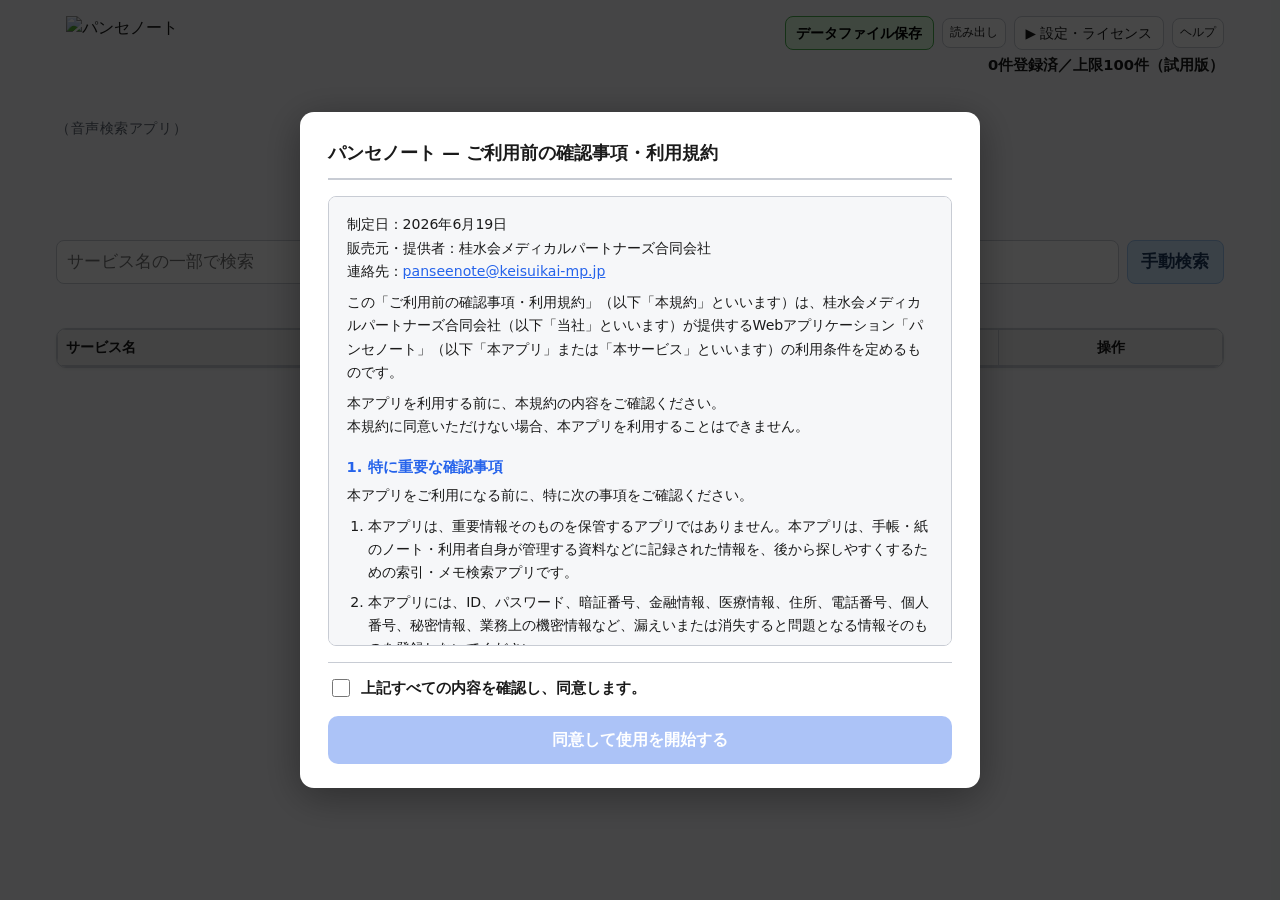
==== commit ea2721b8: "Version管理" ====
--- a/index.html
+++ b/index.html
@@ -763,9 +763,12 @@
         </div><!-- /.terms-scroll -->
 
         <div class="terms-agree-row">
-          <p class="terms-agree-note">上記すべての内容を確認し、同意します。</p>
-        </div>
-        <button type="button" id="btn-terms-agree" class="terms-agree-btn">
+          <label class="terms-agree-label">
+            <input type="checkbox" id="terms-agree-check" />
+            <span>上記すべての内容を確認し、同意します。</span>
+          </label>
+        </div>
+        <button type="button" id="btn-terms-agree" class="terms-agree-btn" disabled>
           同意して使用を開始する
         </button>
       </div>
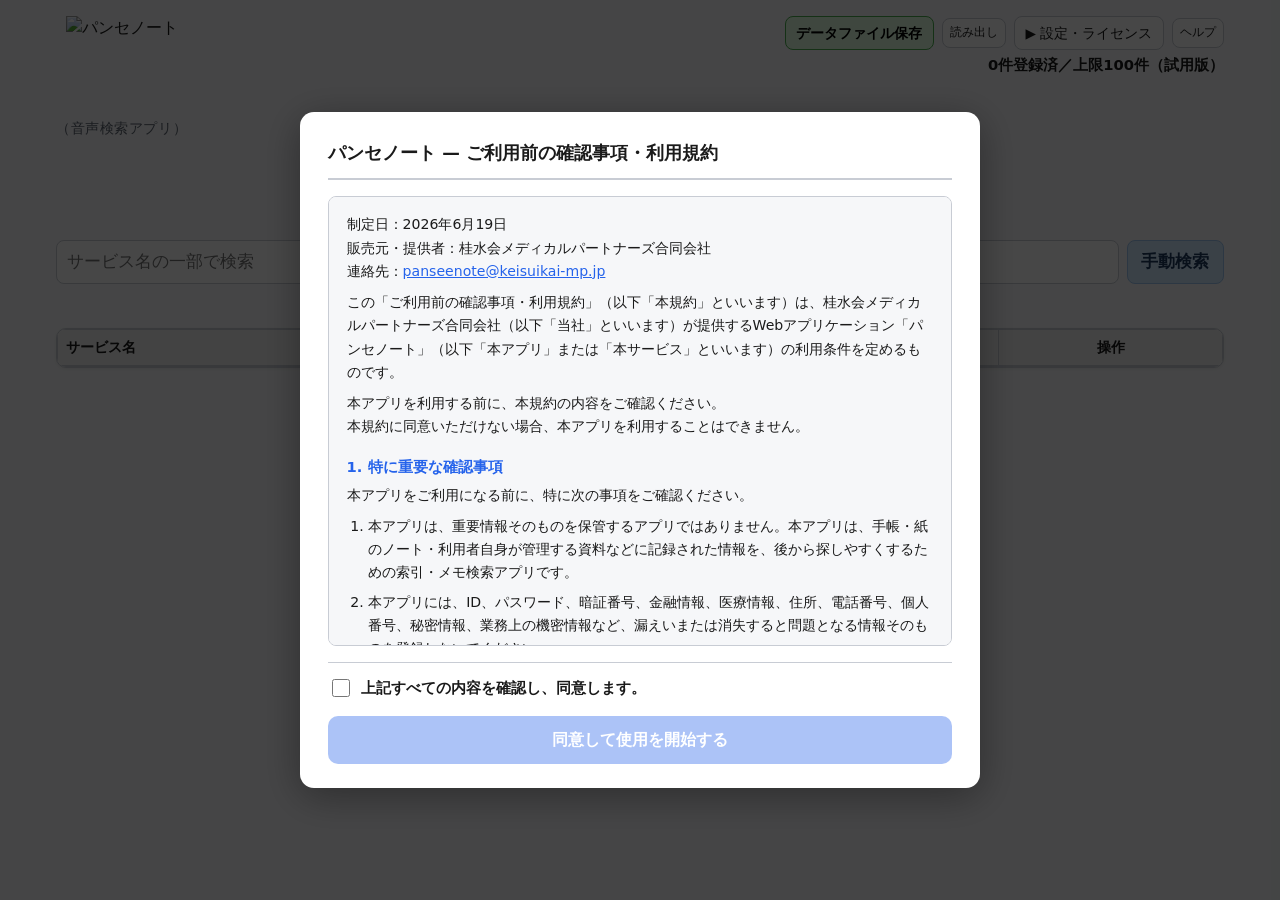
==== commit 76e96b1b: "edge削除" ====
--- a/index.html
+++ b/index.html
@@ -534,7 +534,7 @@
             <ul>
               <li>iPhone、iPad、Mac：Safari</li>
               <li>Android端末：Chrome</li>
-              <li>Windows：ChromeまたはEdge</li>
+              <li>Windows：Chrome</li>
             </ul>
             <p>ただし、上記は動作を完全に保証するものではありません。</p>
             <p>次の事情により、本アプリの全部または一部が正常に動作しない場合があります。</p>
